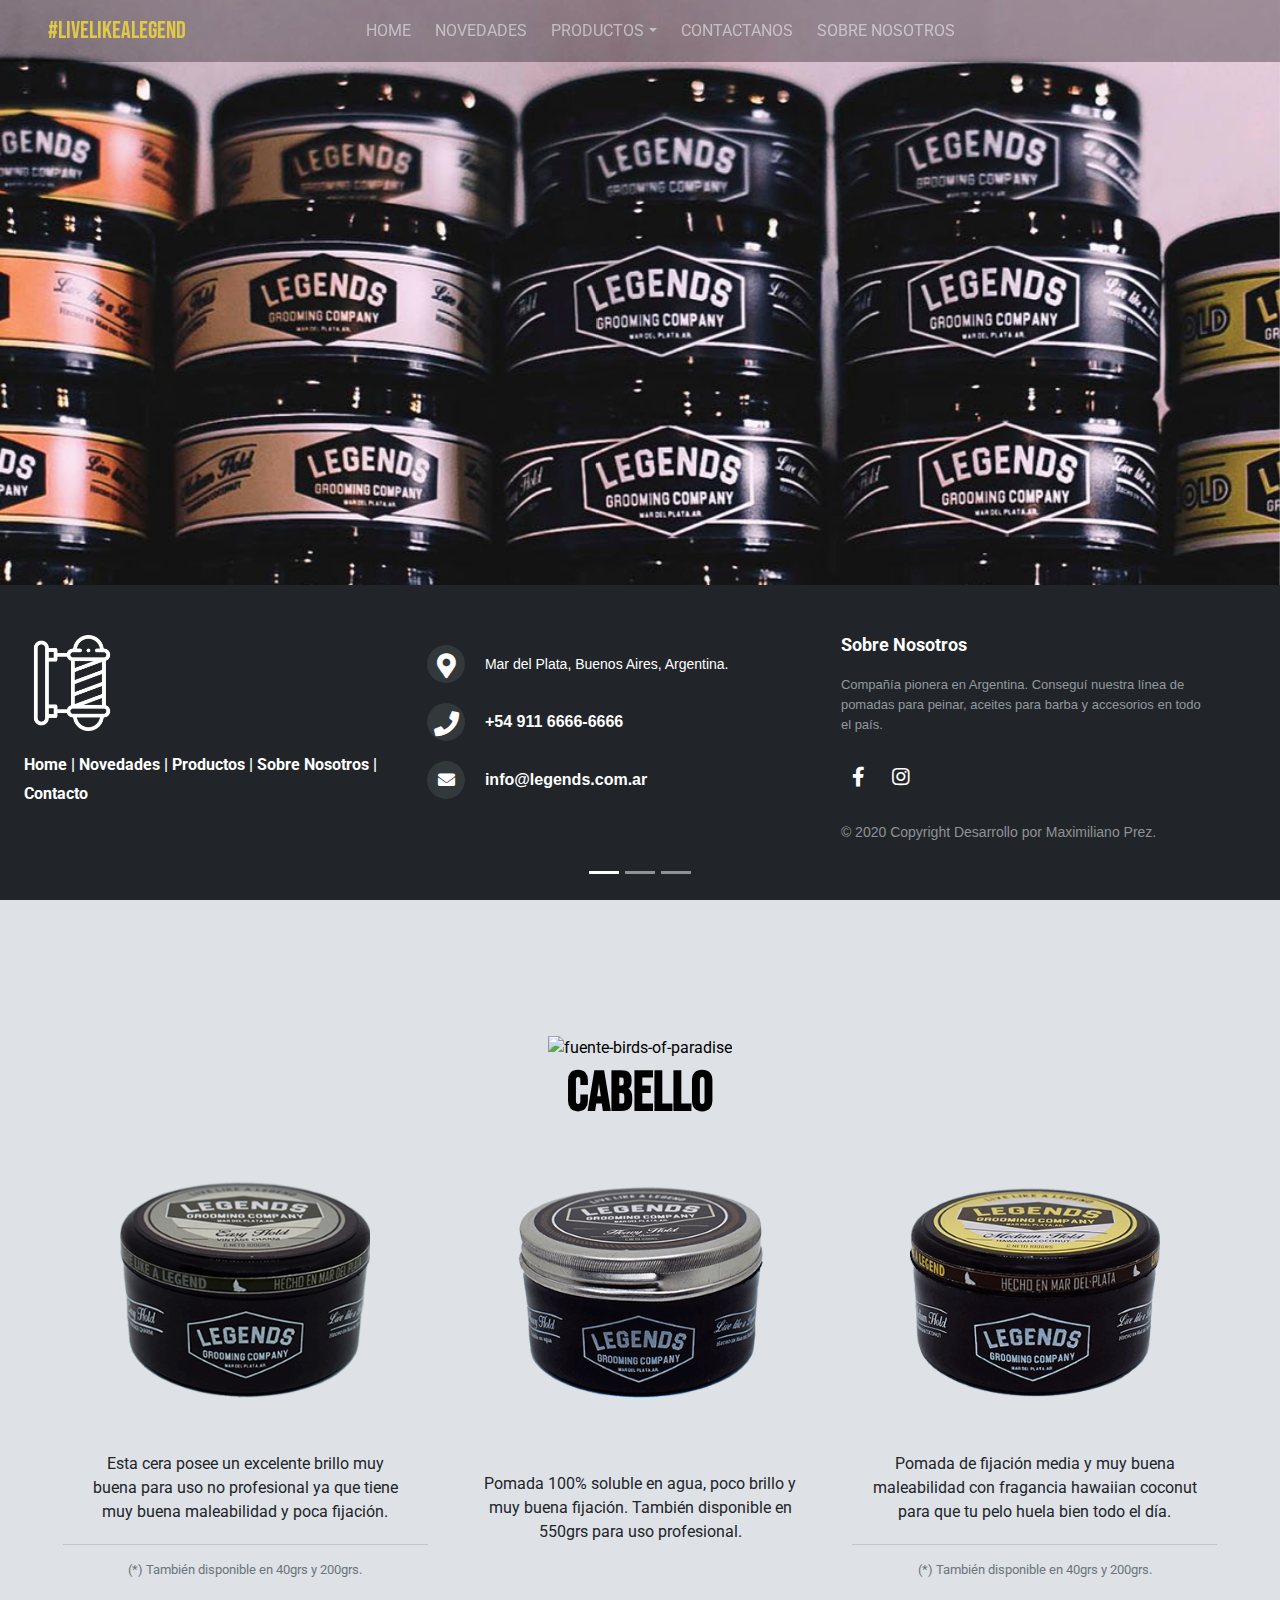
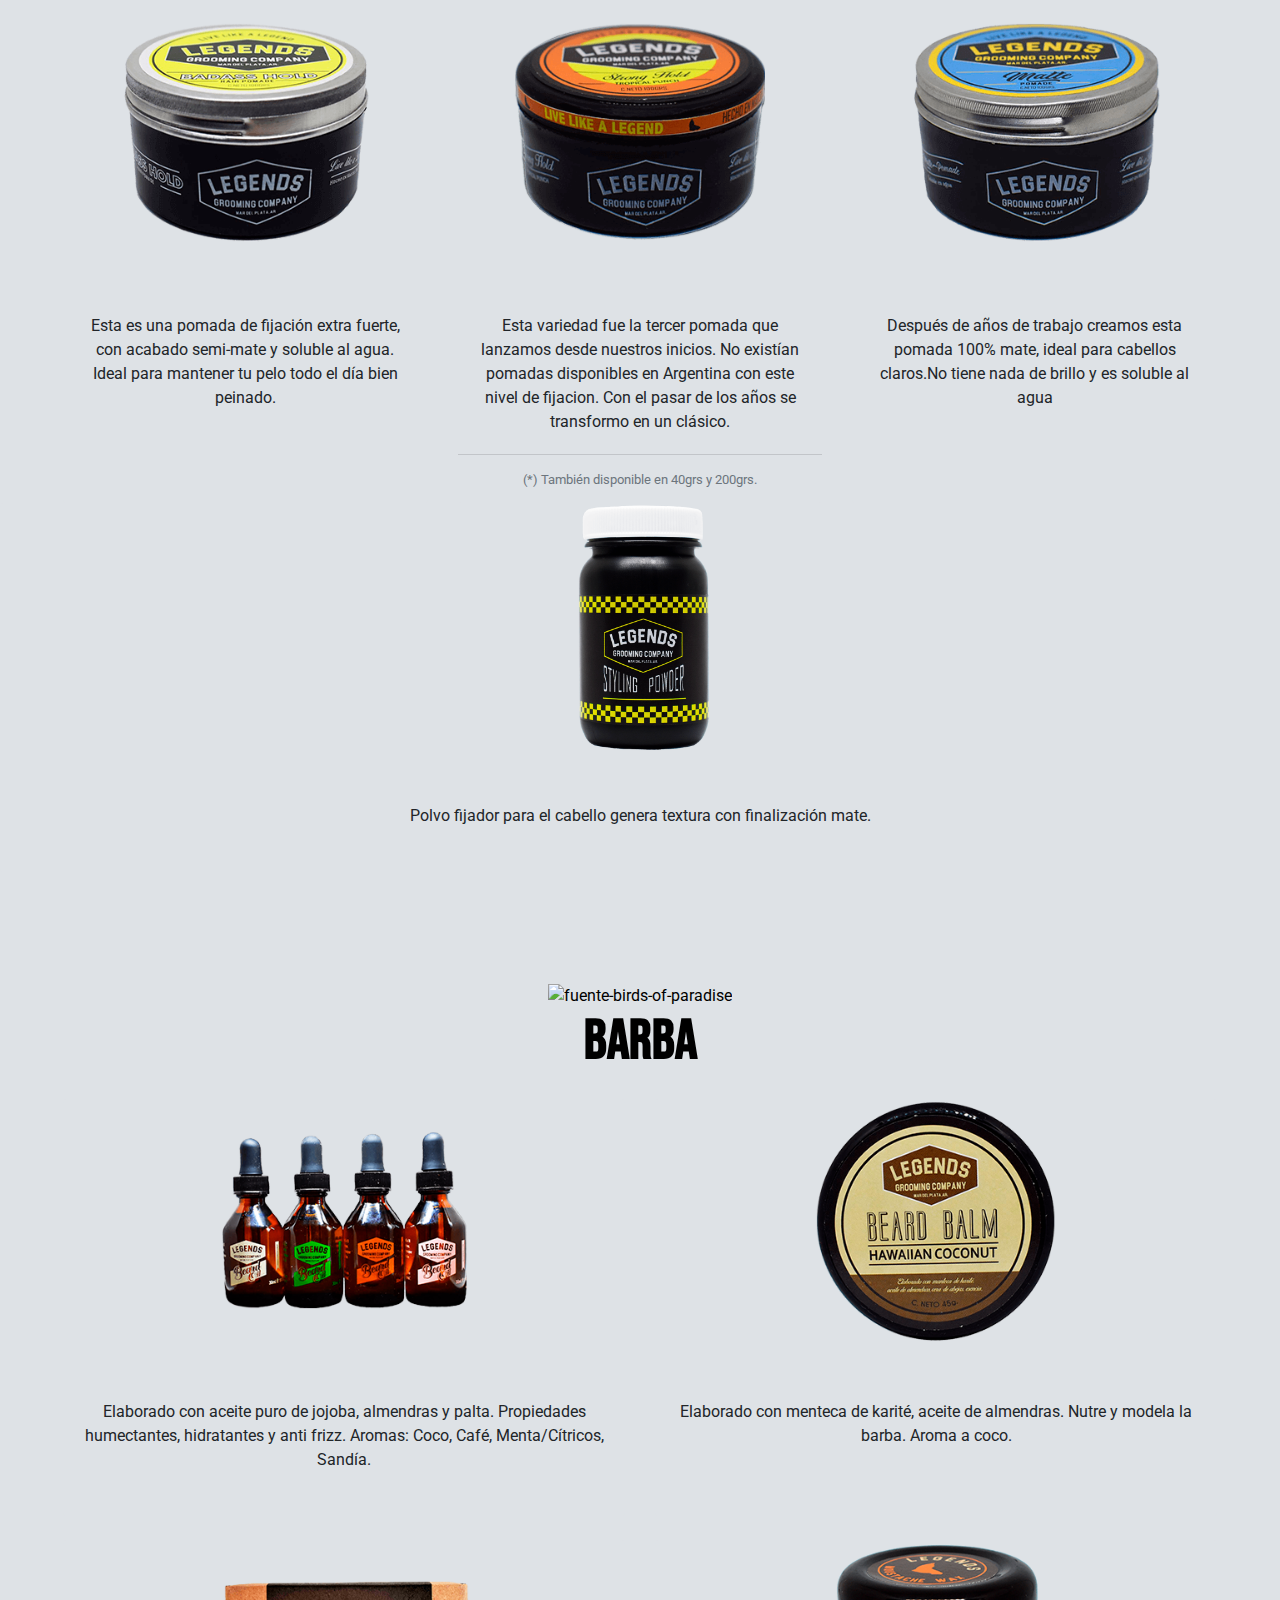
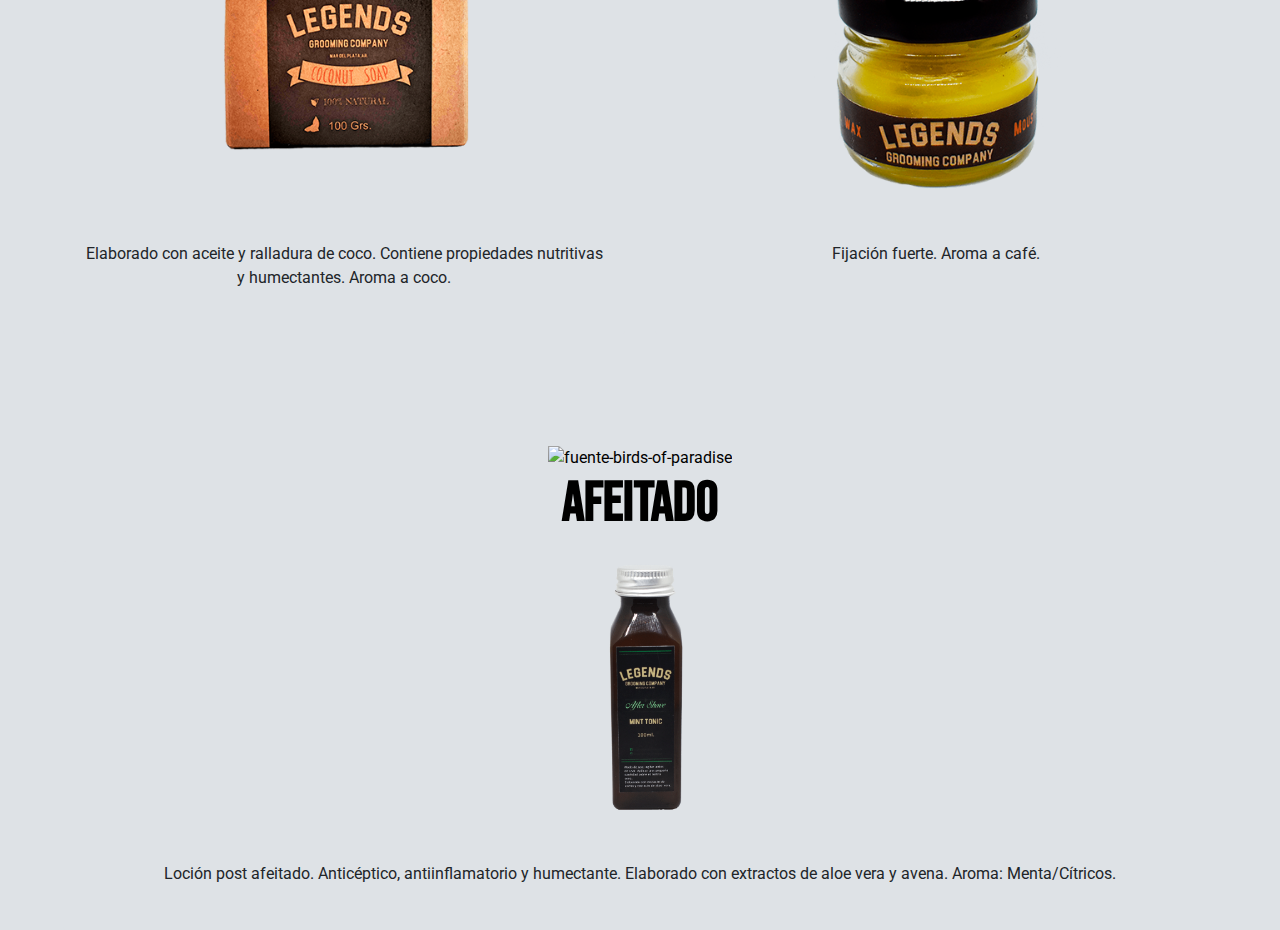
==== pages/productos.html @ 25a3a36c "se modificó para que la sección de productos en cada titulo no aparezca tan arriba" ====
<!DOCTYPE html>
<html lang="en">
<head>
    <meta charset="UTF-8">
    <meta name="viewport" content="width=device-width, initial-scale=1.0">
    <title>Legends Ceras y Pomadas Para el Cabello, Aceites para Barba</title>
    <link rel="preconnect" href="https://fonts.gstatic.com">
  

    <link href="https://fonts.googleapis.com/css2?family=Roboto:wght@300&display=swap" rel="stylesheet">
    <!-- Bootstrap y Fonts CSS -->
    <!-- Font Awesome -->
    <link rel="stylesheet" href="https://use.fontawesome.com/releases/v5.8.2/css/all.css">
    <!-- Google Fonts -->
    <link rel="preconnect" href="https://fonts.gstatic.com">
    <link href="https://fonts.googleapis.com/css2?family=Bebas+Neue&display=swap" rel="stylesheet">
    <link rel="stylesheet" href="https://fonts.googleapis.com/css?family=Roboto:300,400,500,700&display=swap">
    <!-- Bootstrap core CSS -->
    <link href="https://cdnjs.cloudflare.com/ajax/libs/twitter-bootstrap/4.5.0/css/bootstrap.min.css" rel="stylesheet">
    <!-- Material Design Bootstrap -->
    <link href="https://cdnjs.cloudflare.com/ajax/libs/mdbootstrap/4.19.1/css/mdb.min.css" rel="stylesheet">
    <script src="https://kit.fontawesome.com/075d4abc57.js" crossorigin="anonymous"></script>
      <!-- CSS: -->
      <link rel="stylesheet" href="../css/styles.css">
</head>
<body class="container-fluid no-gutters body-productos">
    <header class="row no-gutters">
        <div class="col-12">
        <nav class="navbar navbar-expand-lg navbar-dark gris scrolling-navbar fixed-top text-uppercase">
            <a class="navbar-brand zoom" href="https://www.instagram.com/explore/tags/legendspomade/" target="_blank">#LIVELIKEALEGEND</a>
        <button class="navbar-toggler" type="button" data-toggle="collapse" data-target="#navbarNav" aria-controls="navbarNav" aria-expanded="false" aria-label="Toggle navigation">
        <span class="navbar-toggler-icon"></span>
        </button>
            <div class="collapse navbar-collapse" id="navbarNav">
            <ul class="navbar-nav">
                <li class="nav-item">
                <a class="nav-link" href="../index.html#home">Home</a>
                </li>
                <li class="nav-item">
                <a class="nav-link" href="../index.html#novedades">Novedades</a>
                </li>
                <li class="nav-item dropdown">
                <a class="nav-link dropdown-toggle" href="#productos" id="navbarDropdown" role="button" data-toggle="dropdown" aria-haspopup="true" aria-expanded="false">Productos</a>
                    <div class="dropdown-menu" aria-labelledby="navbarDropdown">
                    <a class="dropdown-item" href="#cabello">Cabello</a>
                   <!--<div class="dropdown-divider"></div>--> 
                    <a class="dropdown-item" href="#barba">Barba</a>
                    <!--<div class="dropdown-divider"></div>--> 
                    <a class="dropdown-item" href="#afeitado">Afeitado</a>
                    </div>
                </li>
                <li class="nav-item">
                <a class="nav-link" href="../index.html#contacto">Contactanos</a>
                </li>
                <li class="nav-item">
                <a class="nav-link" href="../index.html#sobreNosotros">Sobre Nosotros</a>
                </li>
            </ul>
            <ul class="navbar-nav">
                <li class="nav-item">
                <a href="https://www.facebook.com/Legendshairpomade" target="_blank" class="nav-link">
                <i class="fa fa-facebook"></i>
                </a>
            </li>
            <li class="nav-item">
                <a href="https://www.instagram.com/legendshairpomade/" target="_blank" class="nav-link">
                <i class="fa fa-instagram"></i>
                </a>
                  </li>
            </ul>
          </div> 
        </nav>
      </div>
</header>
<main class="row no-gutters mb-4" id="home">
    <div class="col-12">
      <div id="carouselExampleIndicators" class="carousel slide" data-ride="carousel">
        <ol class="carousel-indicators">
          <li data-target="#carouselExampleIndicators" data-slide-to="0" class="active"></li>
          <li data-target="#carouselExampleIndicators" data-slide-to="1"></li>
          <li data-target="#carouselExampleIndicators" data-slide-to="2"></li>
        </ol>
        <div class="carousel-inner">
          <div class="carousel-item active slide1-productos">
            
          </div>
          <div class="carousel-item slide2-productos">
           
          </div>
          <div class="carousel-item slide3-productos">
            
          </div>
        </div>
      </div>
    </div>
  </main>

<section class="productos">
<div class="container-fluid no-gutters">
  <div class="text-center titulo-producto col-12" id="cabello">
    <img src="https://fontmeme.com/permalink/201119/e109a202820f2bd6a7566e995ecd6182.png" alt="fuente-birds-of-paradise" border="0">
      <h3>Cabello</h3>
  </div>
  <div class="card-deck mt-4">
    <div class="card card-productos text-center border-0">
     <a href="#" data-toggle="modal" data-target="#modal1" title="Ver Detalle"><img src="../images/easyHold2.png" class="card-img-top img-fluid" alt="easyHold"></a>
      <div class="card-body">
        <h5 class="card-title">Wax (cera) 100grs.</h5>
        <p class="card-text">Esta cera posee un excelente brillo muy buena para uso no profesional ya que tiene muy buena maleabilidad y poca fijación.</p>
      </div>
      <div class="card-footer">
        <small class="text-muted">(*) También disponible en 40grs y 200grs.</small>
      </div>
    </div>
    <div class="card card-productos text-center border-0">
      <a href="#" data-toggle="modal" data-target="#modal2" title="Ver Detalle"><img src="../images/heavyHold.png" class="card-img-top img-fluid" alt="heavyHold"></a>
      <div class="card-body">
        <h5 class="card-title">Heavy hold (soluble en agua) (semi mate)100grs.</h5>
        <p class="card-text">Pomada 100% soluble en agua, poco brillo y muy buena fijación. También disponible en 550grs para uso profesional.</p>
      </div>
      <div class="card-footer border-0">
        <small class="text-muted"></small>
      </div>
    </div>
    <div class="card card-productos text-center border-0">
     <a href="#" data-toggle="modal" data-target="#modal3" title="Ver Detalle"><img src="../images/mediumHold.png" class="card-img-top img-fluid" alt="mediumHold"></a> 
      <div class="card-body">
        <h5 class="card-title">Pomada hawaiian coconut 100Grs.</h5>
        <p class="card-text">Pomada de fijación media y muy buena maleabilidad con fragancia hawaiian coconut para que tu pelo huela bien todo el día.</p>
      </div>
      <div class="card-footer">
        <small class="text-muted">(*) También disponible en 40grs y 200grs.</small>
      </div>
    </div>
  </div>

  <div class="card-deck">
    <div class="card card-productos text-center border-0">
     <a href="#" data-toggle="modal" data-target="#modal4" title="Ver Detalle"><img src="../images/badassHold.png" class="card-img-top img-fluid" alt="badAssHold"></a>
      <div class="card-body">
        <h5 class="card-title">Badass hold (soluble en agua) (semi mate)100grs.</h5>
        <p class="card-text">Esta es una pomada de fijación extra fuerte, con acabado semi-mate y soluble al agua. Ideal para mantener tu pelo todo el día bien peinado.</p>
      </div>
      <div class="card-footer border-0">
        <small class="text-muted"></small>
      </div>
    </div>
    <div class="card card-productos text-center border-0">
      <a href="#" data-toggle="modal" data-target="#modal5" title="Ver Detalle"><img src="../images/strongHoldTropicalPunch.png" class="card-img-top img-fluid" alt="tropicalPunch"></a>
      <div class="card-body">
        <h5 class="card-title">Pomada tropical punch (semi mate)100grs.</h5>
        <p class="card-text">Esta variedad fue la tercer pomada que lanzamos desde nuestros inicios. No existían pomadas disponibles en Argentina con este nivel de fijacion. Con el pasar de los años se transformo en un clásico.</p>
      </div>
      <div class="card-footer">
        <small class="text-muted">(*) También disponible en 40grs y 200grs.</small>
      </div>
    </div>
    <div class="card card-productos text-center border-0">
     <a href="#" data-toggle="modal" data-target="#modal6" title="Ver Detalle"><img src="../images/matte.png" class="card-img-top img-fluid" alt="matte"></a> 
      <div class="card-body">
        <h5 class="card-title">Pomada matte (soluble en agua) 100grs.</h5>
        <p class="card-text">Después de años de trabajo creamos esta pomada 100% mate, ideal para cabellos claros.No tiene nada de brillo y es soluble al agua</p>
      </div>
      <div class="card-footer border-0">
        <small class="text-muted"></small>
      </div>
    </div>
  </div>
  <div class="card card-productos text-center border-0 col-xs-12 col-sm-12 col-md-12 col-lg-12">
    <a href="#" data-toggle="modal" data-target="#modal7" title="Ver Detalle"><img src="../images/polvo.png" class="card-img-top img-fluid" alt="polvo"></a> 
     <div class="card-body">
       <h5 class="card-title">Styling powder, 10cc</h5>
       <p class="card-text">Polvo fijador para el cabello genera textura con finalización mate.</p>
     </div>
     <div class="card-footer border-0">
       <small class="text-muted"></small>
     </div>
   </div>

   <div class="text-center titulo-producto" id="barba">
    <img src="https://fontmeme.com/permalink/201119/2edaf01d2aa76bce09812c1b14f6331f.png" alt="fuente-birds-of-paradise" border="0">
      <h3>Barba</h3>
  </div>
  <div class="card-deck mt-4">
    <div class="card card-productos text-center border-0">
     <a href="#" data-toggle="modal" data-target="#modal8" title="Ver Detalle"><img src="../images/aceites.png" class="card-img-top img-fluid" alt="aceites"></a>
      <div class="card-body">
        <h5 class="card-title">Aceite para barbas, 30ml.</h5>
        <p class="card-text">Elaborado con aceite puro de jojoba, almendras y palta. Propiedades humectantes, hidratantes y anti frizz.
          Aromas: Coco, Café, Menta/Cítricos, Sandía.</p>
      </div>
      <div class="card-footer border-0">
        <small class="text-muted"></small>
      </div>
    </div>
    <div class="card card-productos text-center border-0">
      <a href="#" data-toggle="modal" data-target="#modal9" title="Ver Detalle"><img src="../images/balsamo.png" class="card-img-top img-fluid" alt="balsamo"></a>
      <div class="card-body">
        <h5 class="card-title">Bálsamo para barba, 40grs.</h5>
        <p class="card-text">Elaborado con menteca de karité, aceite de almendras. Nutre y modela la barba. Aroma a coco.</p>
      </div>
      <div class="card-footer border-0">
        <small class="text-muted"></small>
      </div>
    </div>
  </div>

  <div class="card-deck mt-4">
    <div class="card card-productos text-center border-0">
     <a href="#" data-toggle="modal" data-target="#modal10" title="Ver Detalle"><img src="../images/jabon.png" class="card-img-top img-fluid" alt="jabon"></a>
      <div class="card-body">
        <h5 class="card-title">Jabón exfoliante de coco, 100grs.</h5>
        <p class="card-text">Elaborado con aceite y ralladura de coco. Contiene propiedades nutritivas y humectantes. Aroma a coco.</p>
      </div>
      <div class="card-footer border-0">
        <small class="text-muted"></small>
      </div>
    </div>
    <div class="card card-productos text-center border-0">
      <a href="#" data-toggle="modal" data-target="#modal11" title="Ver Detalle"><img src="../images/moWax.png" class="card-img-top img-fluid" alt="mowax"></a>
      <div class="card-body">
        <h5 class="card-title">Cera para modelar bigotes, 20grs.</h5>
        <p class="card-text">Fijación fuerte. Aroma a café.</p>
      </div>
      <div class="card-footer border-0">
        <small class="text-muted"></small>
      </div>
    </div>
  </div>

  <div class="text-center titulo-producto mb-4" id="afeitado">
    <img src="https://fontmeme.com/permalink/201119/e109a202820f2bd6a7566e995ecd6182.png" alt="fuente-birds-of-paradise" border="0">
      <h3>Afeitado</h3>
  </div>
  <div class="card-deck mt-4">
    <div class="card card-productos text-center border-0">
      <a href="#" data-toggle="modal" data-target="#modal12" title="Ver Detalle"><img src="../images/afterShave1.png" class="card-img-top img-fluid" alt="afterShave"></a>
      <div class="card-body">
        <h5 class="card-title">After shave, 60ml.</h5>
        <p class="card-text">Loción post afeitado. Anticéptico, antiinflamatorio y humectante. 
          Elaborado con extractos de aloe vera y avena. Aroma: Menta/Cítricos.</p>
      </div>
      <div class="card-footer border-0">
        <small class="text-muted"></small>
      </div>
    </div>
  </div>
      
  </div>

</div>
</section>

<!-- MODALES: -->
    <!-- MODAL PARA EASY HOLD: -->
<div class="modal fade" tabindex="-1" id="modal1">
    <div class="modal-dialog modal-dialog-centered">
      <div class="modal-content">
        <div class="modal-header">
          <h5 class="modal-title">WAX (CERA) 100GRS.</h5>
          <button type="button" class="close" data-dismiss="modal" aria-label="Close">
            <span aria-hidden="true">&times;</span>
          </button>
        </div>
        <div class="modal-body">
            <div class="card card-productos border-light mb-3" style="max-width: 540px;">
                <div class="row no-gutters">
                  <div class="col-md-4">
                    <img src="../images/easyHold2.png" class="card-img" alt="">
                  </div>
                  <div class="col-md-8">
                    <div class="card-body">
                      <h5 class="card-title">Caracteristicas</h5>
                      <div class="row ml-2"><h6>FIJACIÓN:</h6><div class="estrellas-fijacion"><i class="fas fa-star"></i></div></div>
                      <div class="row ml-2"><h6>BRILLO:</h6><div class="estrellas-brillo"><i class="fas fa-star"></i><i class="fas fa-star"></i><i class="fas fa-star"></i><i class="fas fa-star"></i></div></div>
                      <div class="row ml-2"><h6>MALEABILIDAD:</h6><div class="estrellas-maleabilidad"><i class="fas fa-star"><i class="fas fa-star"></i><i class="fas fa-star"></i><i class="fas fa-star"></i></i></div></div>
                      <p class="card-text"><small class="text-muted">(*) También disponible en 40grs y 200grs.</small></p>
                    </div>
                  </div>
                </div>
              </div>
        </div>
        <div class="modal-footer justify-content-between">
          <div class="ml-4 text-footer-datail">
            <div class="row"><p>POCO:</p><div class="estrellas-poco"><i class="fas fa-star"></i></div></div>
            <div class="row"><p>MEDIO:</p><div class="estrellas-medio"><i class="fas fa-star"></i><i class="fas fa-star"></i></div></div>
            <div class="row"><p>MUCHO:</p><div class="estrellas-mucho"><i class="fas fa-star"></i><i class="fas fa-star"></i><i class="fas fa-star"></i></div></div>
            <div class="row"><p>EXCELENTE:</p><div class="estrellas-excelente"><i class="fas fa-star"></i><i class="fas fa-star"></i><i class="fas fa-star"></i><i class="fas fa-star"></i></div></div>
          </div>
            <button type="button" class="btn btn-dark" data-dismiss="modal">CERRAR</button>
          </div>
      </div>
    </div>
  </div>

<!-- MODAL PARA HEAVY HOLD: -->
<div class="modal fade" tabindex="-1" id="modal2">
    <div class="modal-dialog modal-dialog-centered">
      <div class="modal-content">
        <div class="modal-header">
          <h5 class="modal-title">HEAVY HOLD (SOLUBLE EN AGUA) (Semi Mate)100GRS.</h5>
          <button type="button" class="close" data-dismiss="modal" aria-label="Close">
            <span aria-hidden="true">&times;</span>
          </button>
        </div>
        <div class="modal-body">
            <div class="card card-productos border-light mb-3" style="max-width: 540px;">
                <div class="row no-gutters">
                  <div class="col-md-4">
                    <img src="../images/heavyHold.png" class="card-img" alt="">
                  </div>
                  <div class="col-md-8">
                    <div class="card-body">
                      <h5 class="card-title">Caracteristicas</h5>
                      <div class="row ml-2"><h6>FIJACIÓN:</h6><div class="estrellas-fijacion"><i class="fas fa-star"></i><i class="fas fa-star"></i><i class="fas fa-star"></i></div></div>
                      <div class="row ml-2"><h6>BRILLO:</h6><div class="estrellas-brillo"><i class="fas fa-star"></i></div></div>
                      <div class="row ml-2"><h6>MALEABILIDAD:</h6><div class="estrellas-maleabilidad"><i class="fas fa-star"></i><i class="fas fa-star"></i><i class="fas fa-star"></i></div></div>
                      <p class="card-text"><small class="text-muted"></small></p>
                    </div>
                  </div>
                </div>
              </div>
        </div>
        <div class="modal-footer justify-content-between">
        <div class="ml-4 text-footer-datail">
          <div class="row"><p>POCO:</p><div class="estrellas-poco"><i class="fas fa-star"></i></div></div>
          <div class="row"><p>MEDIO:</p><div class="estrellas-medio"><i class="fas fa-star"></i><i class="fas fa-star"></i></div></div>
          <div class="row"><p>MUCHO:</p><div class="estrellas-mucho"><i class="fas fa-star"></i><i class="fas fa-star"></i><i class="fas fa-star"></i></div></div>
          <div class="row"><p>EXCELENTE:</p><div class="estrellas-excelente"><i class="fas fa-star"></i><i class="fas fa-star"></i><i class="fas fa-star"></i><i class="fas fa-star"></i></div></div>
        </div>
          <button type="button" class="btn btn-dark" data-dismiss="modal">CERRAR</button>
        </div>
      </div>
    </div>
  </div>

  <!-- MODAL PARA POMADE HAWAIIAN COCONUT: -->
<div class="modal fade" tabindex="-1" id="modal3">
    <div class="modal-dialog modal-dialog-centered">
      <div class="modal-content">
        <div class="modal-header">
          <h5 class="modal-title">POMADA HAWAIIAN COCONUT 100GRS.</h5>
          <button type="button" class="close" data-dismiss="modal" aria-label="Close">
            <span aria-hidden="true">&times;</span>
          </button>
        </div>
        <div class="modal-body">
            <div class="card card-productos border-light mb-3" style="max-width: 540px;">
                <div class="row no-gutters">
                  <div class="col-md-4">
                    <img src="../images/mediumHold.png" class="card-img" alt="">
                  </div>
                  <div class="col-md-8">
                    <div class="card-body">
                      <h5 class="card-title">Caracteristicas</h5>
                      <div class="row ml-2"><h6>FIJACIÓN:</h6><div class="estrellas-fijacion"><i class="fas fa-star"></i><i class="fas fa-star"></i></div></div>
                      <div class="row ml-2"><h6>BRILLO:</h6><div class="estrellas-brillo"><i class="fas fa-star"></i><i class="fas fa-star"></i></div></div>
                      <div class="row ml-2"><h6>MALEABILIDAD:</h6><div class="estrellas-maleabilidad"><i class="fas fa-star"></i><i class="fas fa-star"></i><i class="fas fa-star"></i></div></div>
                      <p class="card-text"><small class="text-muted">(*) También disponible en 40grs y 200grs.</small></p>
                    </div>
                  </div>
                </div>
              </div>
        </div>
        <div class="modal-footer justify-content-between">
          <div class="ml-4 text-footer-datail">
            <div class="row"><p>POCO:</p><div class="estrellas-poco"><i class="fas fa-star"></i></div></div>
            <div class="row"><p>MEDIO:</p><div class="estrellas-medio"><i class="fas fa-star"></i><i class="fas fa-star"></i></div></div>
            <div class="row"><p>MUCHO:</p><div class="estrellas-mucho"><i class="fas fa-star"></i><i class="fas fa-star"></i><i class="fas fa-star"></i></div></div>
            <div class="row"><p>EXCELENTE:</p><div class="estrellas-excelente"><i class="fas fa-star"></i><i class="fas fa-star"></i><i class="fas fa-star"></i><i class="fas fa-star"></i></div></div>
          </div>
            <button type="button" class="btn btn-dark" data-dismiss="modal">CERRAR</button>
          </div>
      </div>
    </div>
  </div>

  <!-- MODAL PARA POMADE BADASS HOLD: -->
<div class="modal fade" tabindex="-1" id="modal4">
    <div class="modal-dialog modal-dialog-centered">
      <div class="modal-content">
        <div class="modal-header">
          <h5 class="modal-title">BADASS HOLD (SOLUBLE EN AGUA) (Semi Mate)100GRS.</h5>
          <button type="button" class="close" data-dismiss="modal" aria-label="Close">
            <span aria-hidden="true">&times;</span>
          </button>
        </div>
        <div class="modal-body">
            <div class="card card-productos border-light mb-3" style="max-width: 540px;">
                <div class="row no-gutters">
                  <div class="col-md-4">
                    <img src="../images/badassHold.png" class="card-img" alt="">
                  </div>
                  <div class="col-md-8">
                    <div class="card-body">
                      <h5 class="card-title">Caracteristicas</h5>
                      <div class="row ml-2"><h6>FIJACIÓN:</h6><div class="estrellas-fijacion"><i class="fas fa-star"></i><i class="fas fa-star"></i><i class="fas fa-star"></i><i class="fas fa-star"></i></div></div>
                      <div class="row ml-2"><h6>BRILLO:</h6><div class="estrellas-brillo"><i class="fas fa-star"></i></div></div>
                      <div class="row ml-2"><h6>MALEABILIDAD:</h6><div class="estrellas-maleabilidad"><i class="fas fa-star"></i><i class="fas fa-star"></i></div></div>
                      <p class="card-text"><small class="text-muted"></small></p>
                    </div>
                  </div>
                </div>
              </div>
        </div>
        <div class="modal-footer justify-content-between">
          <div class="ml-4 text-footer-datail">
            <div class="row"><p>POCO:</p><div class="estrellas-poco"><i class="fas fa-star"></i></div></div>
            <div class="row"><p>MEDIO:</p><div class="estrellas-medio"><i class="fas fa-star"></i><i class="fas fa-star"></i></div></div>
            <div class="row"><p>MUCHO:</p><div class="estrellas-mucho"><i class="fas fa-star"></i><i class="fas fa-star"></i><i class="fas fa-star"></i></div></div>
            <div class="row"><p>EXCELENTE:</p><div class="estrellas-excelente"><i class="fas fa-star"></i><i class="fas fa-star"></i><i class="fas fa-star"></i><i class="fas fa-star"></i></div></div>
          </div>
            <button type="button" class="btn btn-dark" data-dismiss="modal">CERRAR</button>
          </div>
      </div>
    </div>
  </div>

  <!-- MODAL PARA POMADA TROPICAL PUNCH: -->
<div class="modal fade" tabindex="-1" id="modal5">
    <div class="modal-dialog modal-dialog-centered">
      <div class="modal-content">
        <div class="modal-header">
          <h5 class="modal-title">POMADA TROPICAL PUNCH (Semi Mate)100GRS.</h5>
          <button type="button" class="close" data-dismiss="modal" aria-label="Close">
            <span aria-hidden="true">&times;</span>
          </button>
        </div>
        <div class="modal-body">
            <div class="card card-productos border-light mb-3" style="max-width: 540px;">
                <div class="row no-gutters">
                  <div class="col-md-4">
                    <img src="../images/strongHoldTropicalPunch.png" class="card-img" alt="">
                  </div>
                  <div class="col-md-8">
                    <div class="card-body">
                      <h5 class="card-title">Caracteristicas</h5>
                      <div class="row ml-2"><h6>FIJACIÓN:</h6><div class="estrellas-fijacion"><i class="fas fa-star"></i><i class="fas fa-star"></i><i class="fas fa-star"></i></div></div>
                      <div class="row ml-2"><h6>BRILLO:</h6><div class="estrellas-brillo"><i class="fas fa-star"></i></div></div>
                      <div class="row ml-2"><h6>MALEABILIDAD:</h6><div class="estrellas-maleabilidad"><i class="fas fa-star"></i><i class="fas fa-star"></i></div></div>
                      <p class="card-text"><small class="text-muted">(*) También disponible en 40grs y 200grs.</small></p>
                    </div>
                  </div>
                </div>
              </div>
        </div>
        <div class="modal-footer justify-content-between">
          <div class="ml-4 text-footer-datail">
            <div class="row"><p>POCO:</p><div class="estrellas-poco"><i class="fas fa-star"></i></div></div>
            <div class="row"><p>MEDIO:</p><div class="estrellas-medio"><i class="fas fa-star"></i><i class="fas fa-star"></i></div></div>
            <div class="row"><p>MUCHO:</p><div class="estrellas-mucho"><i class="fas fa-star"></i><i class="fas fa-star"></i><i class="fas fa-star"></i></div></div>
            <div class="row"><p>EXCELENTE:</p><div class="estrellas-excelente"><i class="fas fa-star"></i><i class="fas fa-star"></i><i class="fas fa-star"></i><i class="fas fa-star"></i></div></div>
          </div>
            <button type="button" class="btn btn-dark" data-dismiss="modal">CERRAR</button>
          </div>
      </div>
    </div>
  </div>

<!-- MODAL PARA POMADA MATTE: -->
<div class="modal fade" tabindex="-1" id="modal6">
    <div class="modal-dialog modal-dialog-centered">
      <div class="modal-content">
        <div class="modal-header">
          <h5 class="modal-title">BADASS HOLD (SOLUBLE EN AGUA) (Semi Mate)100GRS</h5>
          <button type="button" class="close" data-dismiss="modal" aria-label="Close">
            <span aria-hidden="true">&times;</span>
          </button>
        </div>
        <div class="modal-body">
            <div class="card card-productos border-light mb-3" style="max-width: 540px;">
                <div class="row no-gutters">
                  <div class="col-md-4">
                    <img src="../images/matte.png" class="card-img" alt="">
                  </div>
                  <div class="col-md-8">
                    <div class="card-body">
                      <h5 class="card-title">Caracteristicas</h5>
                      <div class="row ml-2"><h6>FIJACIÓN:</h6><div class="estrellas-fijacion"><i class="fas fa-star"></i><i class="fas fa-star"></i><i class="fas fa-star"></i><i class="fas fa-star"></i></div></div>
                      <div class="row ml-2"><h6>BRILLO:</h6><div class="estrellas-brillo"></div></div>
                      <div class="row ml-2"><h6>MALEABILIDAD:</h6><div class="estrellas-maleabilidad"><i class="fas fa-star"></i><i class="fas fa-star"></i><i class="fas fa-star"></i><i class="fas fa-star"></i></div></div>
                      <p class="card-text"><small class="text-muted"></small></p>
                    </div>
                  </div>
                </div>
              </div>
        </div>
        <div class="modal-footer justify-content-between">
          <div class="ml-4 text-footer-datail">
            <div class="row"><p>POCO:</p><div class="estrellas-poco"><i class="fas fa-star"></i></div></div>
            <div class="row"><p>MEDIO:</p><div class="estrellas-medio"><i class="fas fa-star"></i><i class="fas fa-star"></i></div></div>
            <div class="row"><p>MUCHO:</p><div class="estrellas-mucho"><i class="fas fa-star"></i><i class="fas fa-star"></i><i class="fas fa-star"></i></div></div>
            <div class="row"><p>EXCELENTE:</p><div class="estrellas-excelente"><i class="fas fa-star"></i><i class="fas fa-star"></i><i class="fas fa-star"></i><i class="fas fa-star"></i></div></div>
          </div>
            <button type="button" class="btn btn-dark" data-dismiss="modal">CERRAR</button>
          </div>
      </div>
    </div>
  </div>


  <!-- MODAL PARA POLVO: -->
<div class="modal fade" tabindex="-1" id="modal7">
  <div class="modal-dialog modal-dialog-centered">
    <div class="modal-content">
      <div class="modal-header">
        <h5 class="modal-title">STYLING POWDER, 10CC.</h5>
        <button type="button" class="close" data-dismiss="modal" aria-label="Close">
          <span aria-hidden="true">&times;</span>
        </button>
      </div>
      <div class="modal-body">
          <div class="card card-productos border-light mb-3" style="max-width: 540px;">
              <div class="row no-gutters">
                <div class="col-md-4">
                  <img src="../images/polvo.png" class="card-img card-img-polvo" alt="polvo">
                </div>
                <div class="col-md-8">
                  <div class="card-body">
                    <h5 class="card-title">Caracteristicas</h5>
                    <p>Formulamos este producto exclusivamente por pedido de nuestros clientes más fieles y cómo resultado les entregamos el mejor del segmento. </p>
                    <p class="card-text"><small class="text-muted"></small></p>
                  </div>
                </div>
              </div>
            </div>
      </div>
      <div class="modal-footer justify-content-between">
        <div class="ml-4 text-footer-datail">
          
        </div>
          <button type="button" class="btn btn-dark" data-dismiss="modal">CERRAR</button>
        </div>
    </div>
  </div>
</div>

<!-- MODAL PARA ACEITES: -->
<div class="modal fade" tabindex="-1" id="modal8">
  <div class="modal-dialog modal-dialog-centered">
    <div class="modal-content">
      <div class="modal-header">
        <h5 class="modal-title">ACEITE PARA BARBAS, 30ML.</h5>
        <button type="button" class="close" data-dismiss="modal" aria-label="Close">
          <span aria-hidden="true">&times;</span>
        </button>
      </div>
      <div class="modal-body">
          <div class="card card-productos border-light mb-3" style="max-width: 540px;">
              <div class="row no-gutters">
                <div class="col-md-4">
                  <img src="../images/aceites.png" class="card-img card-img-polvo" alt="aceites">
                </div>
                <div class="col-md-8">
                  <div class="card-body ml-4">
                    <h5 class="card-title">Caracteristicas</h5>
                    <h6>Aceite de jojoba:</h6><small><p>Es un hidratante natural y tiene la capacidad de mezclarse con la grasa disolviéndola y permitiendo una mejor oxigenación de la piel y de tu barba. Aumenta la elasticidad como la suavidad y firmeza de la piel. </p></small>
                    <h6>Aceite de coco:</h6><small><p>Trabaja como un exfoliante y es uno de los mejores humectantes de la naturaleza para la piel. También reduce la pérdida de proteínas en el bello facial dañado y es un antifreeze.</p></small>
                 <p class="card-text"><small class="text-muted"></small></p>
                  </div>
                </div>
              </div>
            </div>
      </div>
      <div class="modal-footer justify-content-between">
        <div class="ml-4 text-footer-datail">
         </div>
          <button type="button" class="btn btn-dark" data-dismiss="modal">CERRAR</button>
        </div>
    </div>
  </div>
</div>

<!-- MODAL PARA BALSAMO: -->
<div class="modal fade" tabindex="-1" id="modal9">
  <div class="modal-dialog modal-dialog-centered">
    <div class="modal-content">
      <div class="modal-header">
        <h5 class="modal-title">BÁLSAMO PARA BARBA, 40GRS.</h5>
        <button type="button" class="close" data-dismiss="modal" aria-label="Close">
          <span aria-hidden="true">&times;</span>
        </button>
      </div>
      <div class="modal-body">
          <div class="card card-productos border-light mb-3" style="max-width: 540px;">
              <div class="row no-gutters">
                <div class="col-md-4">
                  <img src="../images/balsamo.png" class="card-img card-img-polvo" alt="balsamo">
                </div>
                <div class="col-md-8">
                  <div class="card-body ml-4">
                    <h5 class="card-title">Caracteristicas</h5>
                    <p>100% natural. Elaborado con manteca de karite y aceite de almendras (Propiedades regeneradoras, reparadoras e hidratantes). A diferencia del uso de aceites, deja en la barba un efecto mate, dando la posibilidad de modelarla y emprolijarla.</p>
                 <p class="card-text"><small class="text-muted"></small></p>
                  </div>
                </div>
              </div>
            </div>
      </div>
      <div class="modal-footer justify-content-between">
        <div class="ml-4 text-footer-datail">
         </div>
          <button type="button" class="btn btn-dark" data-dismiss="modal">CERRAR</button>
        </div>
    </div>
  </div>
</div>

<!-- MODAL PARA JABON: -->
<div class="modal fade" tabindex="-1" id="modal10">
  <div class="modal-dialog modal-dialog-centered">
    <div class="modal-content">
      <div class="modal-header">
        <h5 class="modal-title">JABÓN EXFOLIANTE DE COCO, 100GRS.</h5>
        <button type="button" class="close" data-dismiss="modal" aria-label="Close">
          <span aria-hidden="true">&times;</span>
        </button>
      </div>
      <div class="modal-body">
          <div class="card card-productos border-light mb-3" style="max-width: 540px;">
              <div class="row no-gutters">
                <div class="col-md-4">
                  <img src="../images/jabon.png" class="card-img card-img-polvo" alt="jabon">
                </div>
                <div class="col-md-8">
                  <div class="card-body ml-4">
                    <h5 class="card-title">Caracteristicas</h5>
                    <p>Porque usamos coco como elemento principal en nuestros productos?:

                      El coco contiene ácido láurico, un ácido graso con propiedades antimicrobianas ya que degrada fácilmente los lípidos de las membranas de virus y bacterias.
                    Además, es un excelente remedio natural para el acné, exfoliante y limpiador profundo para piel grasosa.</p>
                 <p class="card-text"><small class="text-muted"></small></p>
                  </div>
                </div>
              </div>
            </div>
      </div>
      <div class="modal-footer justify-content-between">
        <div class="ml-4 text-footer-datail">
         </div>
          <button type="button" class="btn btn-dark" data-dismiss="modal">CERRAR</button>
        </div>
    </div>
  </div>
</div>

<!-- MODAL PARA MOWAX: -->
<div class="modal fade" tabindex="-1" id="modal11">
  <div class="modal-dialog modal-dialog-centered">
    <div class="modal-content">
      <div class="modal-header">
        <h5 class="modal-title">CERA PARA MODELAR BIGOTES, 20GRS.</h5>
        <button type="button" class="close" data-dismiss="modal" aria-label="Close">
          <span aria-hidden="true">&times;</span>
        </button>
      </div>
      <div class="modal-body">
          <div class="card card-productos border-light mb-3" style="max-width: 540px;">
              <div class="row no-gutters">
                <div class="col-md-4">
                  <img src="../images/moWax.png" class="card-img card-img-polvo" alt="moWax">
                </div>
                <div class="col-md-8">
                  <div class="card-body ml-4">
                    <h5 class="card-title">Caracteristicas</h5>
                    <p>Estuvimos desarrollando nuestra nueva cera para modelar bigotes. Una fórmula super concentrada con nuestro nuevo aroma "Coffee Racer".</p>
                 <p class="card-text"><small class="text-muted"></small></p>
                  </div>
                </div>
              </div>
            </div>
      </div>
      <div class="modal-footer justify-content-between">
        <div class="ml-4 text-footer-datail">
         </div>
          <button type="button" class="btn btn-dark" data-dismiss="modal">CERRAR</button>
        </div>
    </div>
  </div>
</div>

<!-- MODAL PARA AFTER SHAVE: -->
<div class="modal fade" tabindex="-1" id="modal12">
  <div class="modal-dialog modal-dialog-centered">
    <div class="modal-content">
      <div class="modal-header">
        <h5 class="modal-title">AFTER SHAVE, 60ML.</h5>
        <button type="button" class="close" data-dismiss="modal" aria-label="Close">
          <span aria-hidden="true">&times;</span>
        </button>
      </div>
      <div class="modal-body">
          <div class="card card-productos border-light mb-3" style="max-width: 540px;">
              <div class="row no-gutters">
                <div class="col-md-4">
                  <img src="../images/afterShave1.png" class="card-img card-img-polvo" alt="afterShave">
                </div>
                <div class="col-md-8">
                  <div class="card-body ml-4">
                    <h5 class="card-title">Caracteristicas</h5>
                    <p>El gel de afeitado LEGENDS está elaborado con extracto de aloe vera y avena (propiedades hidratantes, nutritivas, antiinflamatorias y antisépticas), posee una excelente trabajabilidad y rendimiento.
                      Presentación por 500 cm3.</p>
                 <p class="card-text"><small class="text-muted"></small></p>
                  </div>
                </div>
              </div>
            </div>
      </div>
      <div class="modal-footer justify-content-between">
        <div class="ml-4 text-footer-datail">
         </div>
          <button type="button" class="btn btn-dark" data-dismiss="modal">CERRAR</button>
        </div>
    </div>
  </div>
</div>




 <!-- Acá empieza el Footer -->
<footer class="row footer-distributed no-gutters">
<div class="col-12">
    <div class="footer-left">
        <div class="ml-4">
             <img src="../images/barber-pole.png">
      <!--<h3>Sobre<span>Legends</span></h3>-->
        </div>
      <p class="footer-links ml-4">
        <a href="#home">Home</a>
        |
        <a href="#">Novedades</a>
        |
        <a href="#">Productos</a>
        |
        <a href="#">Sobre Nosotros</a>
        |
        <a href="#">Contacto</a>
      </p>
    </div>
  
    <div class="footer-center">
      <div class="ml-4">
        <i class="fas fa-map-marker-alt"></i>
          <p><span>Mar del Plata, Buenos Aires, Argentina.</span></p>
      </div>
      
      <div class="ml-4">
        <i class="fas fa-phone"></i>
        <p>+54 911 6666-6666</p>
      </div>
  
      <div class="ml-4">
        <i class="fa fa-envelope"></i>
        <p><a href="mailto:info@legends.com.ar">info@legends.com.ar</a></p>
      </div>
  
    </div>
   <div class="footer-right" id="sobreNosotros">
      <p class="footer-company-about mr-4">
        <span>Sobre Nosotros</span>
        Compañía pionera en Argentina. Conseguí nuestra línea de pomadas para peinar, aceites para barba y accesorios en todo el país.</p>
      <div class="footer-icons mb-4">
        <a href="https://www.facebook.com/Legendshairpomade" target="_blank" title="Facebook"><i class="fab fa-facebook-f"></i></a>
        <a href="https://www.instagram.com/legendshairpomade/" target="_blank" title="Instagram"><i class="fab fa-instagram"></i></a>
     </div>
     <p class="footer-company-name">© 2020 Copyright Desarrollo por Maximiliano Prez.</p>
   </div>
   
 </div>
</footer>
  <!-- Acá se termina el Footer -->


<!-- SCRIPTS: -->
 <script type="text/javascript" src="https://cdnjs.cloudflare.com/ajax/libs/jquery/3.5.1/jquery.min.js"></script>
 <!-- Bootstrap tooltips -->
 <script type="text/javascript" src="https://cdnjs.cloudflare.com/ajax/libs/popper.js/1.14.4/umd/popper.min.js"></script>
 <!-- Bootstrap core JavaScript -->
 <script type="text/javascript" src="https://cdnjs.cloudflare.com/ajax/libs/twitter-bootstrap/4.5.0/js/bootstrap.min.js"></script>
 <!-- MDB core JavaScript -->
 <script type="text/javascript" src="https://cdnjs.cloudflare.com/ajax/libs/mdbootstrap/4.19.1/js/mdb.min.js"></script>
  <!-- ESTE SCRIPT ES PARA QUE EL MENÚ SE DESPLIEGUE CON HOVER: -->
  <script>
    const $dropdown = $(".dropdown");
    const $dropdownToggle = $(".dropdown-toggle");
    const $dropdownMenu = $(".dropdown-menu");
    const showClass = "show";
    
    $(window).on("load resize", function() {
      if (this.matchMedia("(min-width: 768px)").matches) {
        $dropdown.hover(
          function() {
            const $this = $(this);
            $this.addClass(showClass);
            $this.find($dropdownToggle).attr("aria-expanded", "true");
            $this.find($dropdownMenu).addClass(showClass);
          },
          function() {
            const $this = $(this);
            $this.removeClass(showClass);
            $this.find($dropdownToggle).attr("aria-expanded", "false");
            $this.find($dropdownMenu).removeClass(showClass);
          }
        );
      } else {
        $dropdown.off("mouseenter mouseleave");
      }
    });
</script>
<script>
  $(function () {
$("#mdb-lightbox-ui").load("mdb-addons/mdb-lightbox-ui.html");
});
</script>
<!-- Script modal: -->
<script>
    $('#myModal').on('shown.bs.modal', function () {
  $('#myInput').trigger('focus')
})
</script>
</body>
</html>
---- css/styles.css ----
@charset "UTF-8";
@import url(https://fonts.googleapis.com/css?family=Montserrat:400,700);
@import url("http://fonts.googleapis.com/css?family=Open+Sans:400,700");
.no-gutters {
  padding-left: 0 !important;
  padding-right: 0 !important; }

html {
  scroll-behavior: smooth; }

body {
  background-color: black; }

.body-productos {
  background-color: #dee2e6; }

/* NAVBAR */
.navbar-brand {
  margin-left: 2rem !important;
  margin-right: 5rem !important;
  color: #e1c847 !important;
  text-transform: uppercase;
  font-family: 'Bebas Neue', cursive;
  font-size: 1.5rem; }

.gris {
  background-color: rgba(0, 0, 0, 0.315); }

.top-nav-collapse {
  background-color: rgba(0, 0, 0, 0.89) !important; }

.navbar-nav,
.mr-auto {
  margin: 0 auto !important;
  font-family: 'Roboto', sans-serif;
  font-size: 1rem;
  padding-left: 1.5rem; }

/* ESTO ES PARA EL EFECTO DEL DROPDOWN Y PARA SEPARAR LAS SECCIONES: */
.navbar .nav-item:not(:last-child) {
  margin-right: 0.5rem; }

.dropdown-toggle::after {
  transition: transform 0.15s linear; }

.show.dropdown .dropdown-toggle::after {
  transform: translateY(3px); }

.dropdown-menu {
  margin-top: 0;
  background-color: rgba(0, 0, 0, 0.315) !important;
  animation-name: aparecer;
  animation-duration: 0.8s; }

@media (max-width: 992px) {
  .dropdown-menu {
    background-color: black !important; } }

.dropdown-item {
  color: white !important; }

.dropdown-menu :hover {
  margin-top: 0;
  background-color: rgba(0, 0, 0, 0) !important;
  color: grey !important; }

/* ANIMACIÓN DEL SUBMENÚ: */
@keyframes aparecer {
  0% {
    opacity: 0; }
  100% {
    opacity: 1; } }

/* CAROUSEL */
.carousel-slides, .slide1, .slide2, .slide3, .slide1-productos, .slide2-productos, .slide3-productos {
  background-size: cover;
  background-position: center center; }

.slide1 {
  background-image: url(../images/carraousel1.jpg); }

.slide2 {
  background-image: url(../images/carraousel2.jpg); }

.slide3 {
  background-image: url(../images/carraousel3.jpg); }

.carousel-item {
  height: 400px; }

/* CAROUSEL PRODUCTOS PAGE */
.slide1-productos {
  background-image: url(../images/carraousel2-4.jpg); }

.slide2-productos {
  background-image: url(../images/carraousel2-2.jpg); }

.slide3-productos {
  background-image: url(../images/carraousel2-3.jpg); }

.carousel-item {
  height: 400px; }

@media (min-width: 992px) {
  .carousel-item {
    height: 100vh !important; } }

.productos-about-container, .about-container, .productos-container {
  padding: 2rem 2rem !important;
  color: white !important;
  font-family: 'Roboto', sans-serif;
  font-size: 1.5rem;
  text-transform: uppercase; }

.about-container {
  background-color: black; }

.about-text {
  padding: 2rem !important;
  color: white !important;
  margin-bottom: 10rem !important; }

.logo {
  border-radius: 2px;
  width: 100px; }

.productos-container {
  background-color: #495057 !important; }

/* FORMULARIO DE CONTACTO: */
.body-form {
  background: black;
  /*padding: 2rem 1rem 5rem 1rem; border-radius: 2rem;*/ }

form {
  max-width: 420px;
  margin: 50px auto;
  padding-top: 5rem;
  padding-bottom: 6rem;
  background-color: black; }

.feedback-input {
  color: white;
  font-family: Helvetica, Arial, sans-serif;
  font-weight: 500;
  font-size: 18px;
  border-radius: 5px;
  line-height: 22px;
  background-color: transparent;
  border: 2px solid white;
  transition: all 0.3s;
  padding: 13px;
  margin-bottom: 15px;
  width: 100%;
  box-sizing: border-box;
  outline: 0; }

.feedback-input:focus {
  border: 2px solid grey; }

textarea {
  height: 150px;
  line-height: 150%;
  resize: vertical; }

[type="submit"] {
  font-family: 'Montserrat', Arial, Helvetica, sans-serif;
  width: 100%;
  background: #302c2c;
  border-radius: 5px;
  border: 0;
  cursor: pointer;
  color: white;
  font-size: 24px;
  padding-top: 10px;
  padding-bottom: 10px;
  transition: all 0.3s;
  margin-top: -4px;
  font-weight: 700; }

[type="submit"]:hover {
  background: white;
  color: black; }

.form-text-title {
  font-family: Helvetica, Arial, sans-serif;
  padding: 2rem !important;
  color: white !important; }

/* IMAGENES DE IG: */
.images-text-footer {
  font-family: Helvetica, Arial, sans-serif;
  padding: 2rem !important;
  color: white;
  font-size: 0.9rem; }

/* FOOTER */
/* The footer is fixed to the bottom of the page */
footer {
  width: 100%;
  position: absolute;
  bottom: 0;
  align-self: flex-end; }

@media (max-height: 800px) {
  footer {
    position: static; }
  /*	header { padding-top:0px; }*/ }

.footer-distributed {
  background-color: #212529;
  box-sizing: border-box;
  width: 100%;
  text-align: left;
  font: bold 16px sans-serif;
  padding: 50px 50px 60px 50px;
  margin-top: 80px; }

.footer-distributed .footer-left,
.footer-distributed .footer-center,
.footer-distributed .footer-right {
  display: inline-block;
  vertical-align: top; }

/* Footer left */
.footer-distributed .footer-left {
  width: 30%; }

.footer-distributed h3 {
  color: #ffffff;
  font-family: 'Bebas Neue', cursive;
  margin: 0;
  text-transform: uppercase; }

/* The company logo */
.footer-distributed .footer-left img {
  width: 6rem;
  height: 6rem; }

.footer-distributed h3 span {
  color: #ffffff; }

/* Footer links */
.footer-distributed .footer-links {
  color: #ffffff;
  margin: 20px 0 12px;
  font-family: 'Roboto', sans-serif; }

.footer-distributed .footer-links a {
  display: inline-block;
  line-height: 1.8;
  text-decoration: none;
  color: inherit; }

.footer-distributed .footer-company-name {
  color: #8f9296;
  font-size: 14px;
  font-weight: normal;
  margin: 0; }

/* Footer Center */
.footer-distributed .footer-center {
  width: 35%; }

.footer-distributed .footer-center i {
  background-color: #33383b;
  color: #ffffff;
  font-size: 25px;
  width: 38px;
  height: 38px;
  border-radius: 50%;
  text-align: center;
  line-height: 42px;
  margin: 10px 15px;
  vertical-align: middle; }

.footer-distributed .footer-center i.fa-envelope {
  font-size: 17px;
  line-height: 38px; }

.footer-distributed .footer-center p {
  display: inline-block;
  color: #ffffff;
  vertical-align: middle;
  margin: 0; }

.footer-distributed .footer-center p span {
  display: block;
  font-weight: normal;
  font-size: 14px;
  line-height: 2; }

.footer-distributed .footer-center p a {
  color: #ffffff;
  text-decoration: none; }

/* Footer Right */
.footer-distributed .footer-right {
  width: 30%; }

.footer-distributed .footer-company-about {
  line-height: 20px;
  color: #92999f;
  font-size: 13px;
  font-weight: normal;
  margin: 0; }

.footer-distributed .footer-company-about span {
  display: block;
  color: #ffffff;
  font-size: 18px;
  font-weight: bold;
  margin-bottom: 20px;
  font-family: 'Roboto', sans-serif; }

.footer-distributed .footer-icons {
  margin-top: 25px; }

.iconosFooter {
  width: 5px;
  height: 5px; }

.footer-distributed .footer-icons a {
  display: inline-block;
  width: 35px;
  height: 35px;
  cursor: pointer;
  border-radius: 2px;
  font-size: 20px;
  color: #ffffff;
  text-align: center;
  line-height: 35px;
  margin-right: 3px;
  margin-bottom: 5px; }

/* ESTO ES PARA QUE EL FOOTER SEA RESPONSIVE */
@media (max-width: 880px) {
  .footer-distributed .footer-left,
  .footer-distributed .footer-center,
  .footer-distributed .footer-right {
    display: block;
    width: 100%;
    margin-bottom: 40px;
    text-align: center; }
  .footer-distributed .footer-center i {
    margin-left: 0; } }

/*ZOOM PARA QUE ESCALEN LOS PRODUCTOS Y EL ICONO DE WS*/
.zoom {
  transition: transform 0.6s !important;
  margin: 0 auto; }

.zoom:hover {
  transform: scale(1.1); }

.zoom-productos {
  transition: transform 0.2s !important;
  margin: 0 auto; }

.row-cols-md-4 {
  margin-top: 10rem; }

.font-family-upper, .titulo-producto h3 {
  text-transform: uppercase;
  font-family: 'Bebas Neue', cursive; }

.container {
  width: 100%;
  margin-top: 10%;
  font-family: 'Roboto', sans-serif;
  letter-spacing: 0.5px; }

.titulo-producto h3 {
  font-weight: bold;
  text-transform: uppercase;
  font-size: 3.5rem;
  /*margin-top: 5rem;*/
  color: black; }

.titulo-producto img {
  color: black;
  padding-top: 7rem; }

.card-productos {
  background-color: #dee2e6; }

.card-deck {
  margin-left: 3rem;
  margin-right: 3rem; }

.card-title {
  text-transform: uppercase; }

.card-img-top {
  width: 250px;
  height: 250px; }

.card-img-polvo {
  margin-top: 1rem;
  height: 180px;
  width: 180px; }

.card-footer {
  background-color: #dee2e6; }

.product-bottom .fas {
  color: #6c757d;
  font-size: 10px; }

.product-bottom h3 {
  font-size: 20px;
  font-weight: bold; }

.product-bottom h5 {
  font-size: 15px;
  padding-bottom: 10px; }

/*MODAL CARD*/
.modal {
  border: 0px !important; }

.border-light {
  border: 0px !important; }

.estrellas-fijacion {
  margin-left: 50px;
  color: #6c757d; }

.estrellas-brillo {
  margin-left: 67px;
  color: #6c757d; }

.estrellas-maleabilidad {
  margin-left: 10px;
  color: #6c757d; }

.modal-title {
  font-weight: bold; }

.text-footer-datail {
  font-size: 0.8rem;
  color: #6c757d;
  line-height: 0.3rem; }

.estrellas-poco {
  margin-left: 42px; }

.estrellas-medio {
  margin-left: 37px; }

.estrellas-mucho {
  margin-left: 30px; }

.estrellas-excelente {
  margin-left: 8px; }

.modal-content {
  background-color: #dee2e6; }

.image {
  position: relative; }

.image__img {
  display: block;
  width: 100%; }

.image__overlay {
  position: absolute;
  top: 0;
  left: 0;
  width: 100%;
  height: 100%;
  background: rgba(0, 0, 0, 0.8);
  color: white;
  display: flex;
  align-items: center;
  justify-content: center;
  opacity: 0;
  transition: 0.3s; }

.image__overlay:hover {
  opacity: 1; }

.card-novedades .card-novedades-right {
  background-color: black;
  color: white;
  font-family: 'Roboto', sans-serif; }

.card-text-novedades {
  color: #dee2e6 !important;
  font-size: 1rem !important;
  text-transform: uppercase; }

.card-title {
  font-weight: bold;
  color: #dee2e6 !important;
  font-size: 1rem !important;
  text-transform: uppercase; }

@media (max-width: 581px) {
  .card-img-novedades {
    height: 25vh !important;
    width: 25vh !important; } }

@media (max-width: 581px) {
  .card-text-novedades {
    font-size: 12px !important; } }

@media (max-width: 581px) {
  .card-title-novededes {
    font-size: 13px !important; } }

@media (max-width: 581px) {
  .card-novedades {
    display: flex;
    flex-direction: column;
    justify-content: center;
    align-items: center; } }

@media (max-width: 581px) {
  .card-novedades-right {
    display: flex;
    flex-direction: column-reverse;
    justify-content: center;
    align-items: center; } }
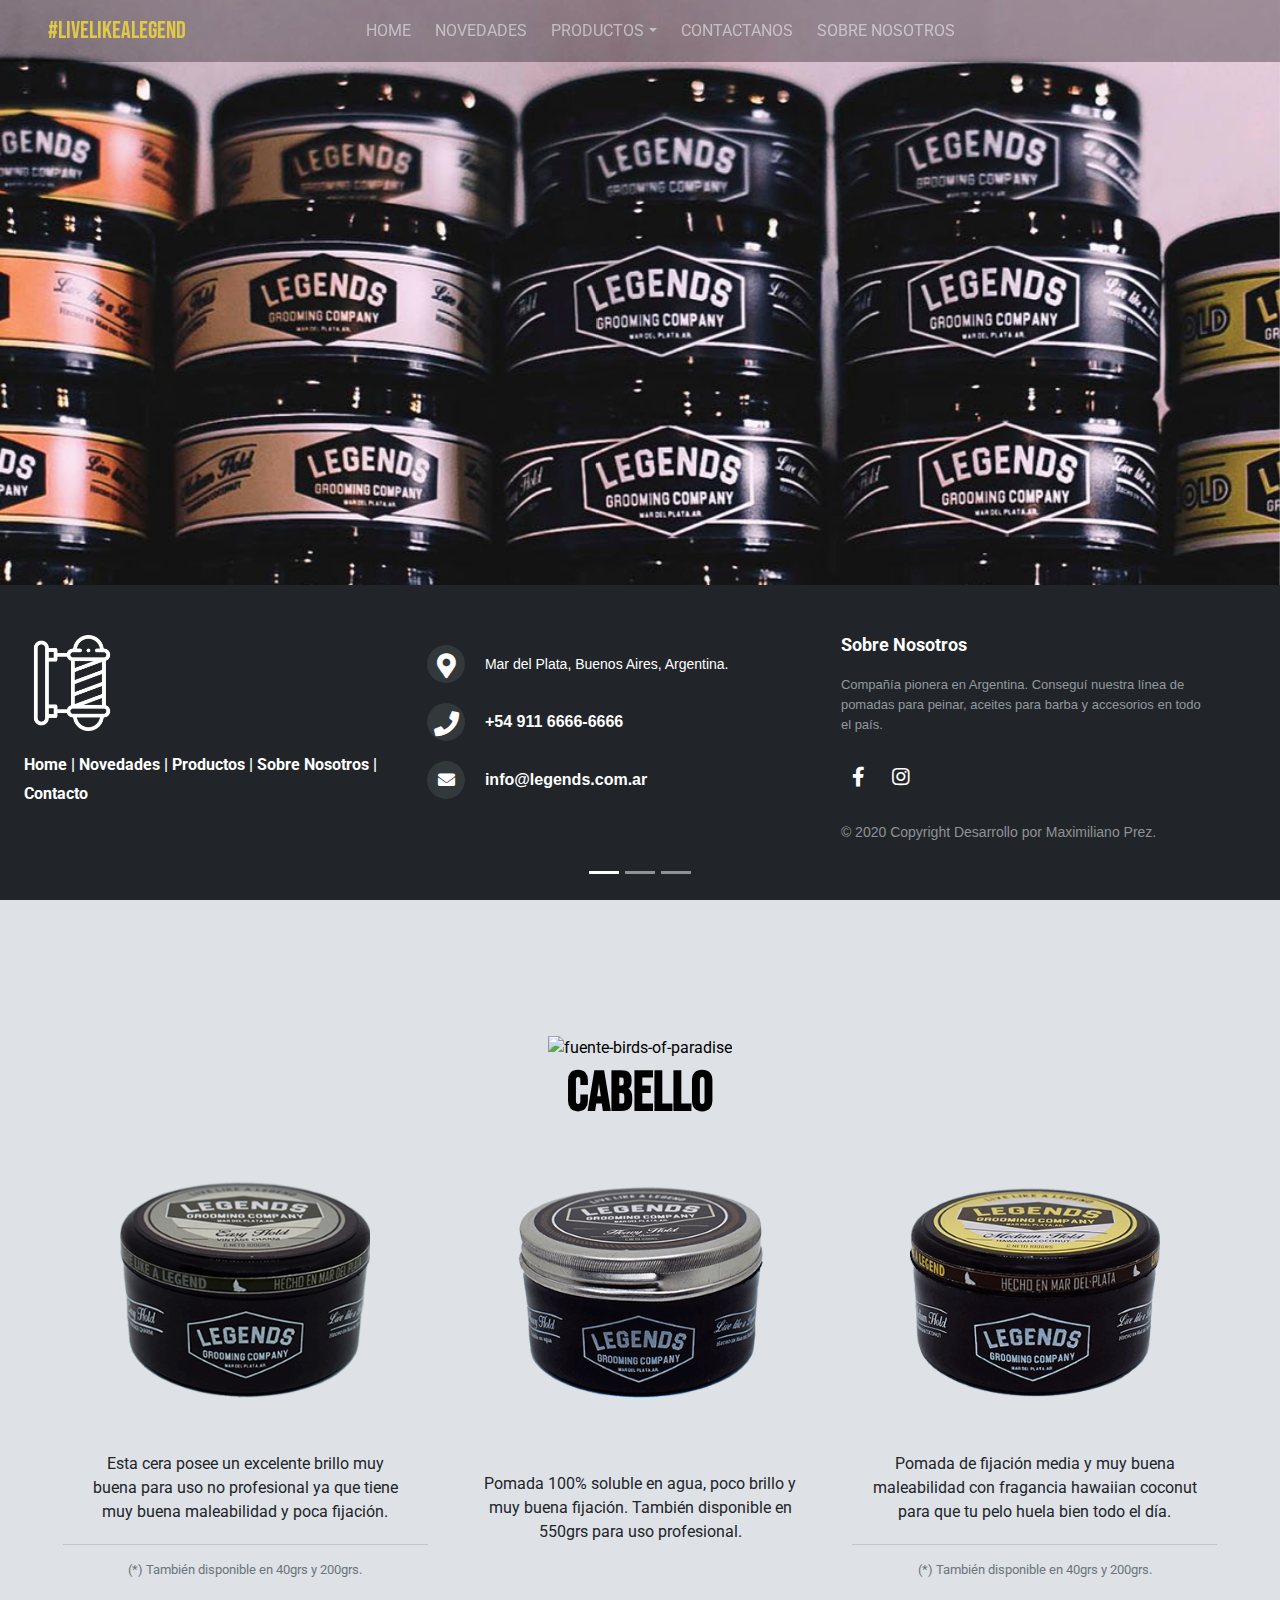
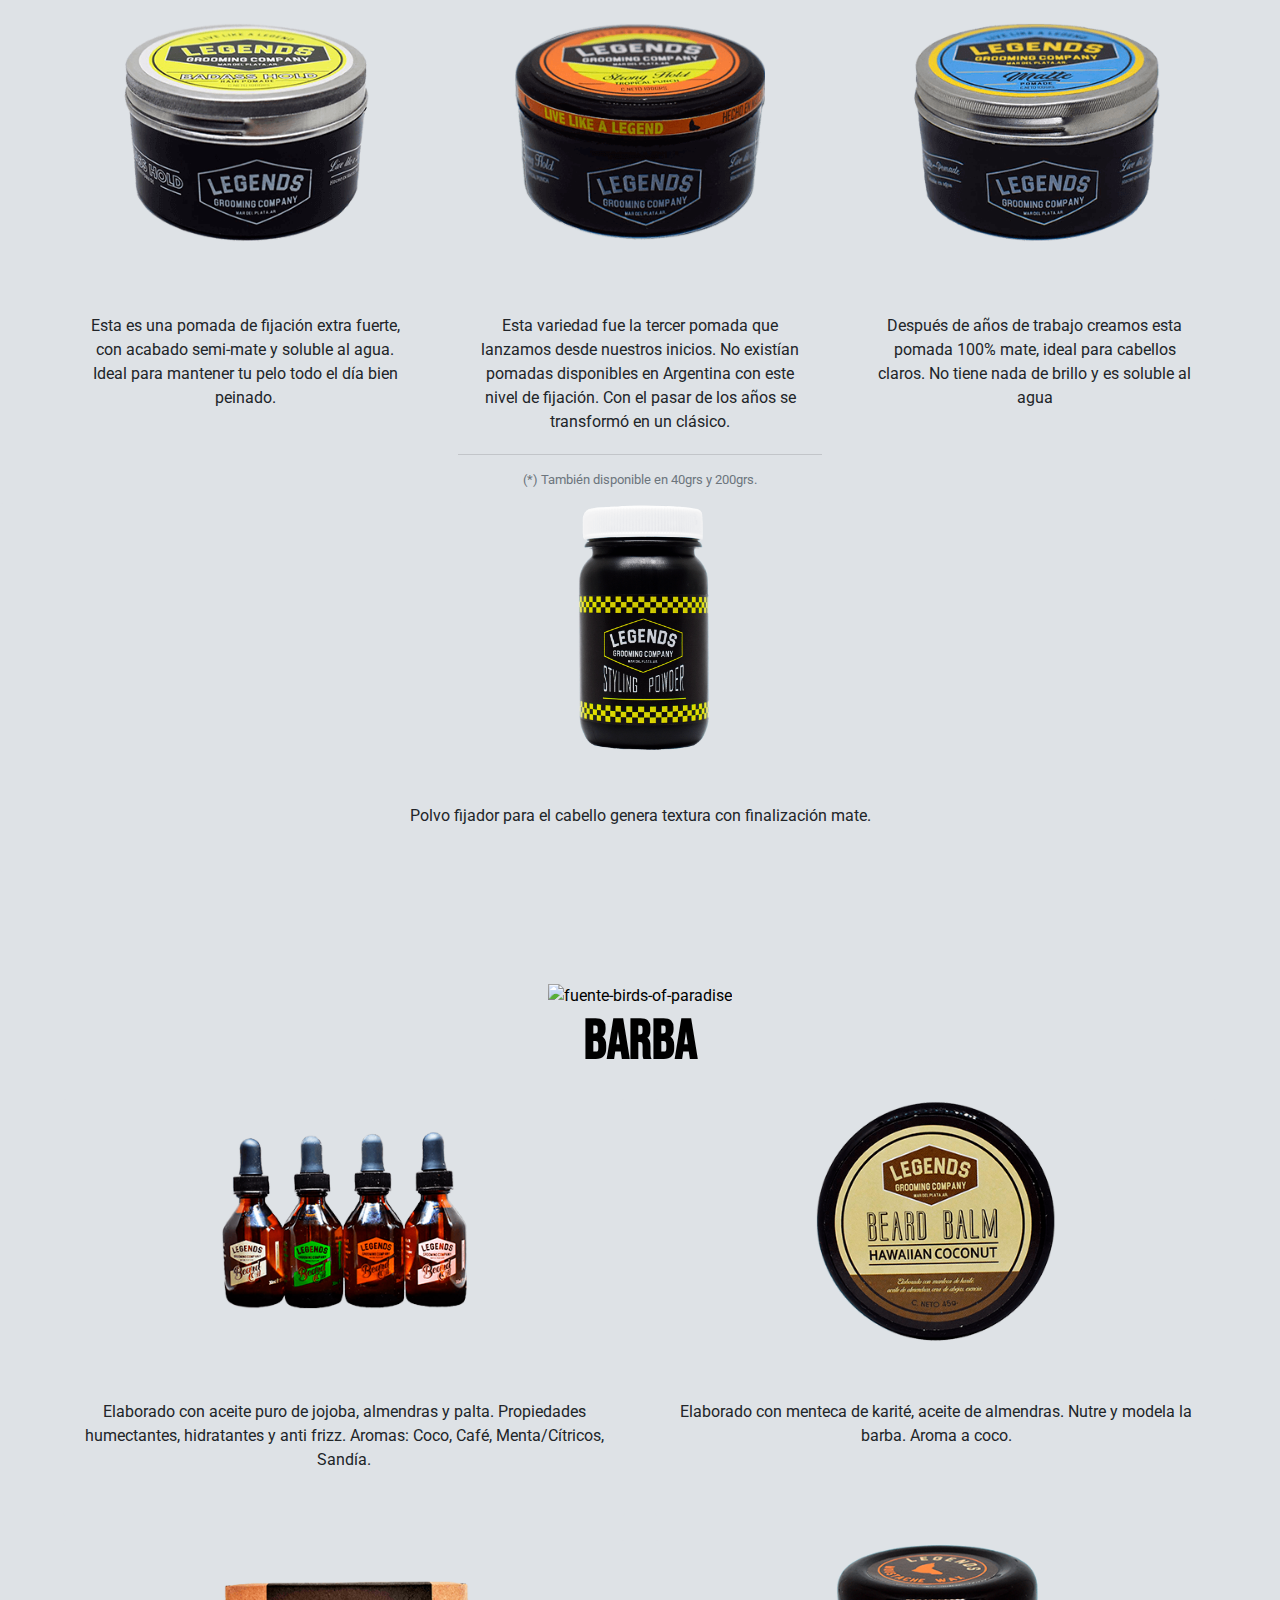
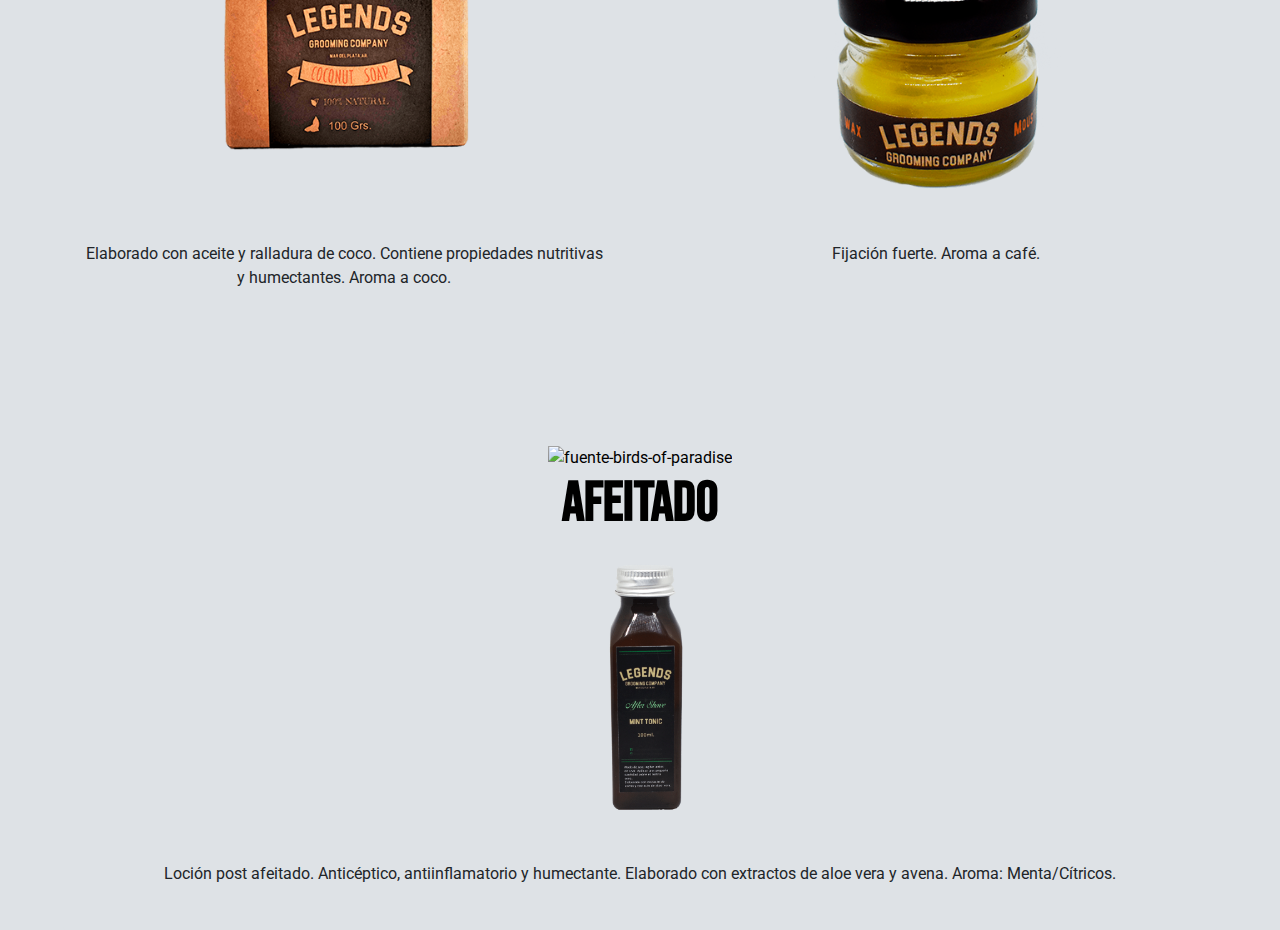
==== commit 1d64dbcd: "se arreglaron los modales en mobile view para que queden centrados y que la imagen no se vea muy gra" ====
--- a/pages/productos.html
+++ b/pages/productos.html
@@ -149,7 +149,7 @@
       <a href="#" data-toggle="modal" data-target="#modal5" title="Ver Detalle"><img src="../images/strongHoldTropicalPunch.png" class="card-img-top img-fluid" alt="tropicalPunch"></a>
       <div class="card-body">
         <h5 class="card-title">Pomada tropical punch (semi mate)100grs.</h5>
-        <p class="card-text">Esta variedad fue la tercer pomada que lanzamos desde nuestros inicios. No existían pomadas disponibles en Argentina con este nivel de fijacion. Con el pasar de los años se transformo en un clásico.</p>
+        <p class="card-text">Esta variedad fue la tercer pomada que lanzamos desde nuestros inicios. No existían pomadas disponibles en Argentina con este nivel de fijación. Con el pasar de los años se transformó en un clásico.</p>
       </div>
       <div class="card-footer">
         <small class="text-muted">(*) También disponible en 40grs y 200grs.</small>
@@ -159,7 +159,7 @@
      <a href="#" data-toggle="modal" data-target="#modal6" title="Ver Detalle"><img src="../images/matte.png" class="card-img-top img-fluid" alt="matte"></a> 
       <div class="card-body">
         <h5 class="card-title">Pomada matte (soluble en agua) 100grs.</h5>
-        <p class="card-text">Después de años de trabajo creamos esta pomada 100% mate, ideal para cabellos claros.No tiene nada de brillo y es soluble al agua</p>
+        <p class="card-text">Después de años de trabajo creamos esta pomada 100% mate, ideal para cabellos claros. No tiene nada de brillo y es soluble al agua</p>
       </div>
       <div class="card-footer border-0">
         <small class="text-muted"></small>
@@ -265,12 +265,12 @@
         <div class="modal-body">
             <div class="card card-productos border-light mb-3" style="max-width: 540px;">
                 <div class="row no-gutters">
-                  <div class="col-md-4">
-                    <img src="../images/easyHold2.png" class="card-img" alt="">
-                  </div>
-                  <div class="col-md-8">
-                    <div class="card-body">
-                      <h5 class="card-title">Caracteristicas</h5>
+                  <div class="col-md-4 col-xs-12 col-sm-12 col-lg-4 modal-center">
+                    <img src="../images/easyHold2.png" class="card-img card-img-modal" alt="easyHold">
+                  </div>
+                  <div class="col-md-8 col-xs-12 col-sm-12 col-lg-8 modal-center-text">
+                    <div class="card-body ml-4">
+                      <h5 class="card-title">Características</h5>
                       <div class="row ml-2"><h6>FIJACIÓN:</h6><div class="estrellas-fijacion"><i class="fas fa-star"></i></div></div>
                       <div class="row ml-2"><h6>BRILLO:</h6><div class="estrellas-brillo"><i class="fas fa-star"></i><i class="fas fa-star"></i><i class="fas fa-star"></i><i class="fas fa-star"></i></div></div>
                       <div class="row ml-2"><h6>MALEABILIDAD:</h6><div class="estrellas-maleabilidad"><i class="fas fa-star"><i class="fas fa-star"></i><i class="fas fa-star"></i><i class="fas fa-star"></i></i></div></div>
@@ -306,11 +306,11 @@
         <div class="modal-body">
             <div class="card card-productos border-light mb-3" style="max-width: 540px;">
                 <div class="row no-gutters">
-                  <div class="col-md-4">
-                    <img src="../images/heavyHold.png" class="card-img" alt="">
-                  </div>
-                  <div class="col-md-8">
-                    <div class="card-body">
+                  <div class="col-md-4 col-xs-12 col-sm-12 col-lg-4 modal-center">
+                    <img src="../images/heavyHold.png" class="card-img card-img-modal" alt="heavyHold">
+                  </div>
+                  <div class="col-md-8 col-xs-12 col-sm-12 col-lg-8 modal-center-text">
+                    <div class="card-body ml-4">
                       <h5 class="card-title">Caracteristicas</h5>
                       <div class="row ml-2"><h6>FIJACIÓN:</h6><div class="estrellas-fijacion"><i class="fas fa-star"></i><i class="fas fa-star"></i><i class="fas fa-star"></i></div></div>
                       <div class="row ml-2"><h6>BRILLO:</h6><div class="estrellas-brillo"><i class="fas fa-star"></i></div></div>
@@ -347,11 +347,11 @@
         <div class="modal-body">
             <div class="card card-productos border-light mb-3" style="max-width: 540px;">
                 <div class="row no-gutters">
-                  <div class="col-md-4">
-                    <img src="../images/mediumHold.png" class="card-img" alt="">
-                  </div>
-                  <div class="col-md-8">
-                    <div class="card-body">
+                  <div class="col-md-4 col-xs-12 col-sm-12 col-lg-4 modal-center">
+                    <img src="../images/mediumHold.png" class="card-img card-img-modal" alt="hawaiianCoconut">
+                  </div>
+                  <div class="col-md-8 col-xs-12 col-sm-12 col-lg-8 modal-center-text">
+                    <div class="card-body ml-4">
                       <h5 class="card-title">Caracteristicas</h5>
                       <div class="row ml-2"><h6>FIJACIÓN:</h6><div class="estrellas-fijacion"><i class="fas fa-star"></i><i class="fas fa-star"></i></div></div>
                       <div class="row ml-2"><h6>BRILLO:</h6><div class="estrellas-brillo"><i class="fas fa-star"></i><i class="fas fa-star"></i></div></div>
@@ -388,11 +388,11 @@
         <div class="modal-body">
             <div class="card card-productos border-light mb-3" style="max-width: 540px;">
                 <div class="row no-gutters">
-                  <div class="col-md-4">
-                    <img src="../images/badassHold.png" class="card-img" alt="">
-                  </div>
-                  <div class="col-md-8">
-                    <div class="card-body">
+                  <div class="col-md-4 col-xs-12 col-sm-12 col-lg-4 modal-center">
+                    <img src="../images/badassHold.png" class="card-img card-img-modal" alt="badassHold">
+                  </div>
+                  <div class="col-md-8 col-xs-12 col-sm-12 col-lg-8 modal-center-text">
+                    <div class="card-body ml-4">
                       <h5 class="card-title">Caracteristicas</h5>
                       <div class="row ml-2"><h6>FIJACIÓN:</h6><div class="estrellas-fijacion"><i class="fas fa-star"></i><i class="fas fa-star"></i><i class="fas fa-star"></i><i class="fas fa-star"></i></div></div>
                       <div class="row ml-2"><h6>BRILLO:</h6><div class="estrellas-brillo"><i class="fas fa-star"></i></div></div>
@@ -429,11 +429,11 @@
         <div class="modal-body">
             <div class="card card-productos border-light mb-3" style="max-width: 540px;">
                 <div class="row no-gutters">
-                  <div class="col-md-4">
-                    <img src="../images/strongHoldTropicalPunch.png" class="card-img" alt="">
-                  </div>
-                  <div class="col-md-8">
-                    <div class="card-body">
+                  <div class="col-md-4 col-xs-12 col-sm-12 col-lg-4 modal-center">
+                    <img src="../images/strongHoldTropicalPunch.png" class="card-img card-img-modal" alt="tropicalPunch">
+                  </div>
+                  <div class="col-md-8 col-xs-12 col-sm-12 col-lg-8 modal-center-text">
+                    <div class="card-body ml-4">
                       <h5 class="card-title">Caracteristicas</h5>
                       <div class="row ml-2"><h6>FIJACIÓN:</h6><div class="estrellas-fijacion"><i class="fas fa-star"></i><i class="fas fa-star"></i><i class="fas fa-star"></i></div></div>
                       <div class="row ml-2"><h6>BRILLO:</h6><div class="estrellas-brillo"><i class="fas fa-star"></i></div></div>
@@ -470,11 +470,11 @@
         <div class="modal-body">
             <div class="card card-productos border-light mb-3" style="max-width: 540px;">
                 <div class="row no-gutters">
-                  <div class="col-md-4">
-                    <img src="../images/matte.png" class="card-img" alt="">
-                  </div>
-                  <div class="col-md-8">
-                    <div class="card-body">
+                  <div class="col-md-4 col-xs-12 col-sm-12 col-lg-4 modal-center">
+                    <img src="../images/matte.png" class="card-img card-img-modal" alt="matte">
+                  </div>
+                  <div class="col-md-8 col-xs-12 col-sm-12 col-lg-8 modal-center-text">
+                    <div class="card-body ml-4">
                       <h5 class="card-title">Caracteristicas</h5>
                       <div class="row ml-2"><h6>FIJACIÓN:</h6><div class="estrellas-fijacion"><i class="fas fa-star"></i><i class="fas fa-star"></i><i class="fas fa-star"></i><i class="fas fa-star"></i></div></div>
                       <div class="row ml-2"><h6>BRILLO:</h6><div class="estrellas-brillo"></div></div>
@@ -512,8 +512,8 @@
       <div class="modal-body">
           <div class="card card-productos border-light mb-3" style="max-width: 540px;">
               <div class="row no-gutters">
-                <div class="col-md-4">
-                  <img src="../images/polvo.png" class="card-img card-img-polvo" alt="polvo">
+                <div class="col-md-4 col-xs-12 col-sm-12 col-lg-4 modal-center">
+                  <img src="../images/polvo.png" class="card-img card-img-modal" alt="polvo">
                 </div>
                 <div class="col-md-8">
                   <div class="card-body">
@@ -548,8 +548,8 @@
       <div class="modal-body">
           <div class="card card-productos border-light mb-3" style="max-width: 540px;">
               <div class="row no-gutters">
-                <div class="col-md-4">
-                  <img src="../images/aceites.png" class="card-img card-img-polvo" alt="aceites">
+                <div class="col-md-4 col-xs-12 col-sm-12 col-lg-4 modal-center">
+                  <img src="../images/aceites.png" class="card-img card-img-modal" alt="aceites">
                 </div>
                 <div class="col-md-8">
                   <div class="card-body ml-4">
@@ -584,8 +584,8 @@
       <div class="modal-body">
           <div class="card card-productos border-light mb-3" style="max-width: 540px;">
               <div class="row no-gutters">
-                <div class="col-md-4">
-                  <img src="../images/balsamo.png" class="card-img card-img-polvo" alt="balsamo">
+                <div class="col-md-4 col-xs-12 col-sm-12 col-lg-4 modal-center">
+                  <img src="../images/balsamo.png" class="card-img card-img-modal" alt="balsamo">
                 </div>
                 <div class="col-md-8">
                   <div class="card-body ml-4">
@@ -619,8 +619,8 @@
       <div class="modal-body">
           <div class="card card-productos border-light mb-3" style="max-width: 540px;">
               <div class="row no-gutters">
-                <div class="col-md-4">
-                  <img src="../images/jabon.png" class="card-img card-img-polvo" alt="jabon">
+                <div class="col-md-4 col-xs-12 col-sm-12 col-lg-4 modal-center">
+                  <img src="../images/jabon.png" class="card-img card-img-modal" alt="jabon">
                 </div>
                 <div class="col-md-8">
                   <div class="card-body ml-4">
@@ -657,8 +657,8 @@
       <div class="modal-body">
           <div class="card card-productos border-light mb-3" style="max-width: 540px;">
               <div class="row no-gutters">
-                <div class="col-md-4">
-                  <img src="../images/moWax.png" class="card-img card-img-polvo" alt="moWax">
+                <div class="col-md-4 col-xs-12 col-sm-12 col-lg-4 modal-center">
+                  <img src="../images/moWax.png" class="card-img card-img-modal" alt="moWax">
                 </div>
                 <div class="col-md-8">
                   <div class="card-body ml-4">
@@ -692,8 +692,8 @@
       <div class="modal-body">
           <div class="card card-productos border-light mb-3" style="max-width: 540px;">
               <div class="row no-gutters">
-                <div class="col-md-4">
-                  <img src="../images/afterShave1.png" class="card-img card-img-polvo" alt="afterShave">
+                <div class="col-md-4 col-xs-12 col-sm-12 col-lg-4 modal-center">
+                  <img src="../images/afterShave1.png" class="card-img card-img-modal" alt="afterShave">
                 </div>
                 <div class="col-md-8">
                   <div class="card-body ml-4">
@@ -727,15 +727,15 @@
       <!--<h3>Sobre<span>Legends</span></h3>-->
         </div>
       <p class="footer-links ml-4">
-        <a href="#home">Home</a>
+        <a href="../index.html#home">Home</a>
         |
-        <a href="#">Novedades</a>
+        <a href="../index.html#novedades">Novedades</a>
         |
-        <a href="#">Productos</a>
+        <a href="#cabello">Productos</a>
         |
-        <a href="#">Sobre Nosotros</a>
+        <a href="../index.html#sobreNosotros">Sobre Nosotros</a>
         |
-        <a href="#">Contacto</a>
+        <a href="../index.html#contacto">Contacto</a>
       </p>
     </div>
   
--- a/css/styles.css
+++ b/css/styles.css
@@ -395,10 +395,20 @@
   width: 250px;
   height: 250px; }
 
-.card-img-polvo {
-  margin-top: 1rem;
+.card-img-modal {
   height: 180px;
   width: 180px; }
+
+@media (max-width: 767px) {
+  .modal-center {
+    display: flex;
+    flex-direction: row;
+    justify-content: center;
+    align-items: center; } }
+
+@media (max-width: 767px) {
+  .modal-center-text {
+    margin-left: 20%; } }
 
 .card-footer {
   background-color: #dee2e6; }
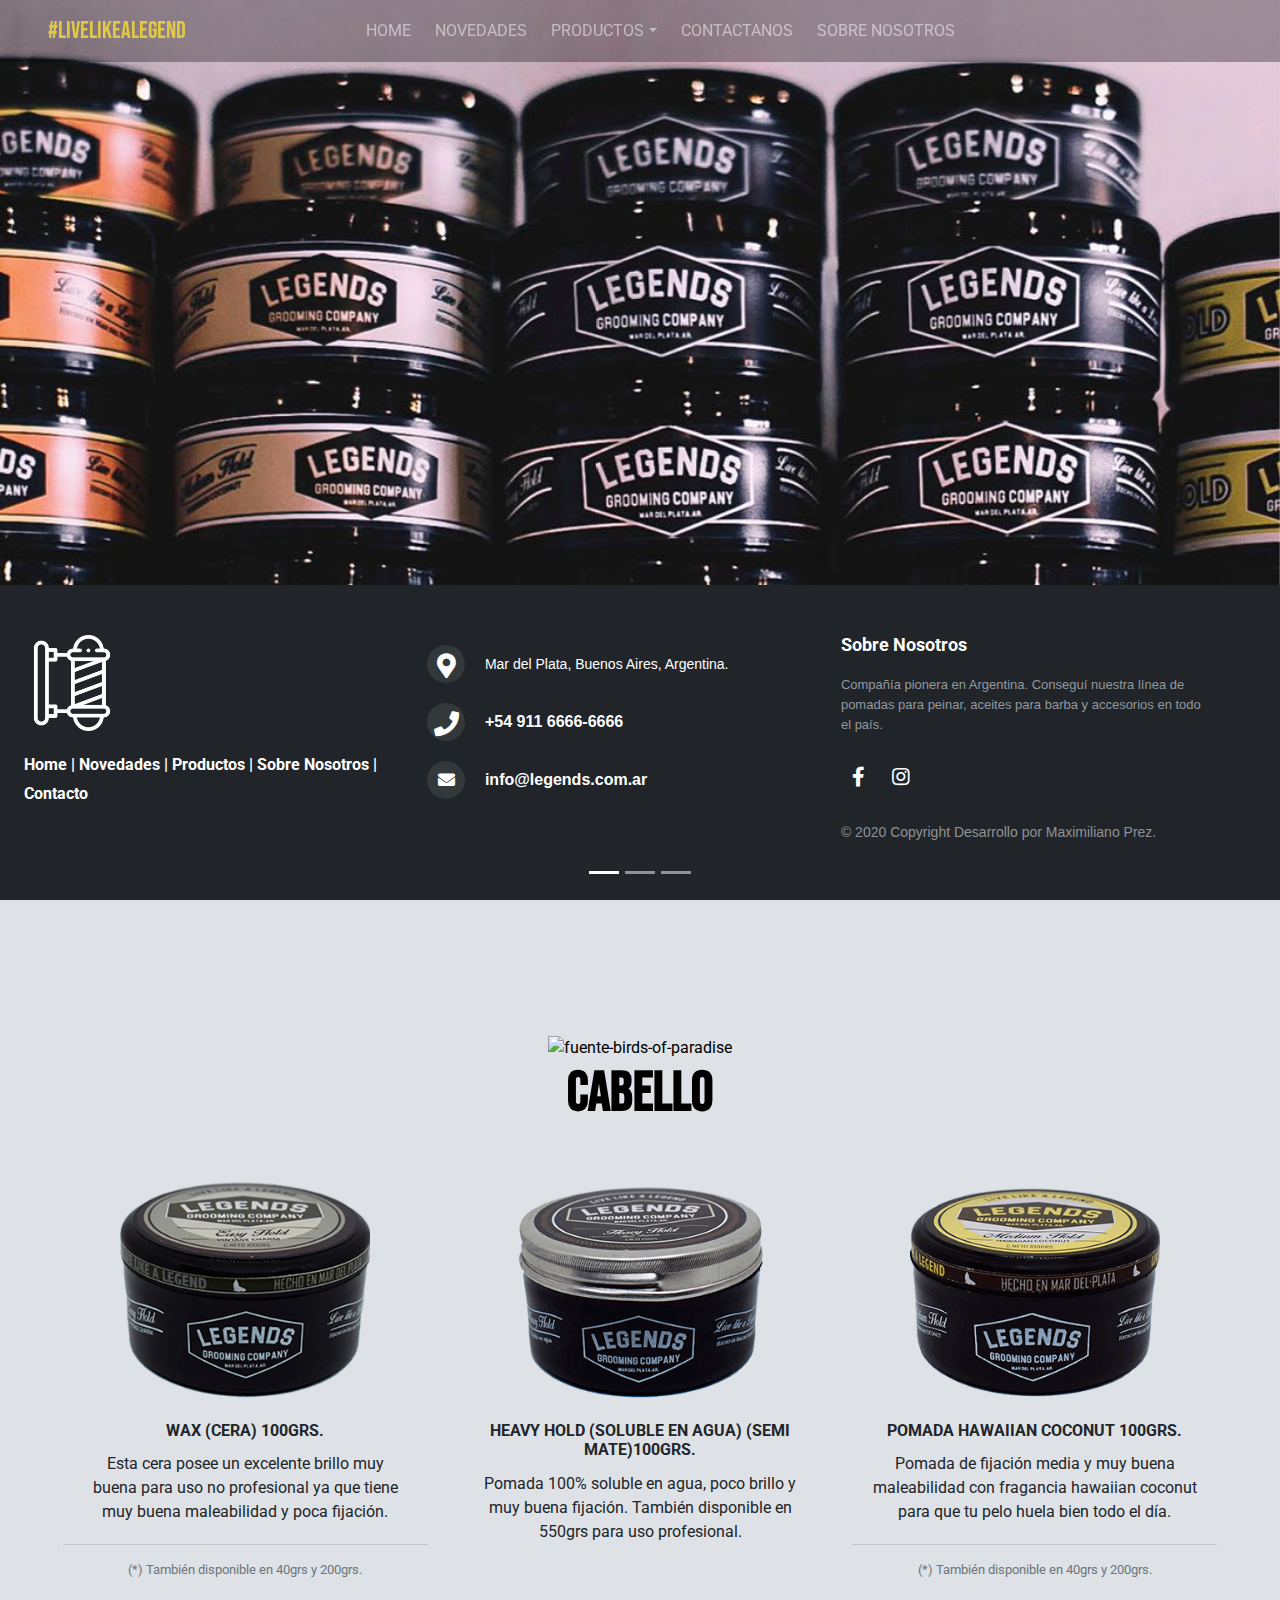
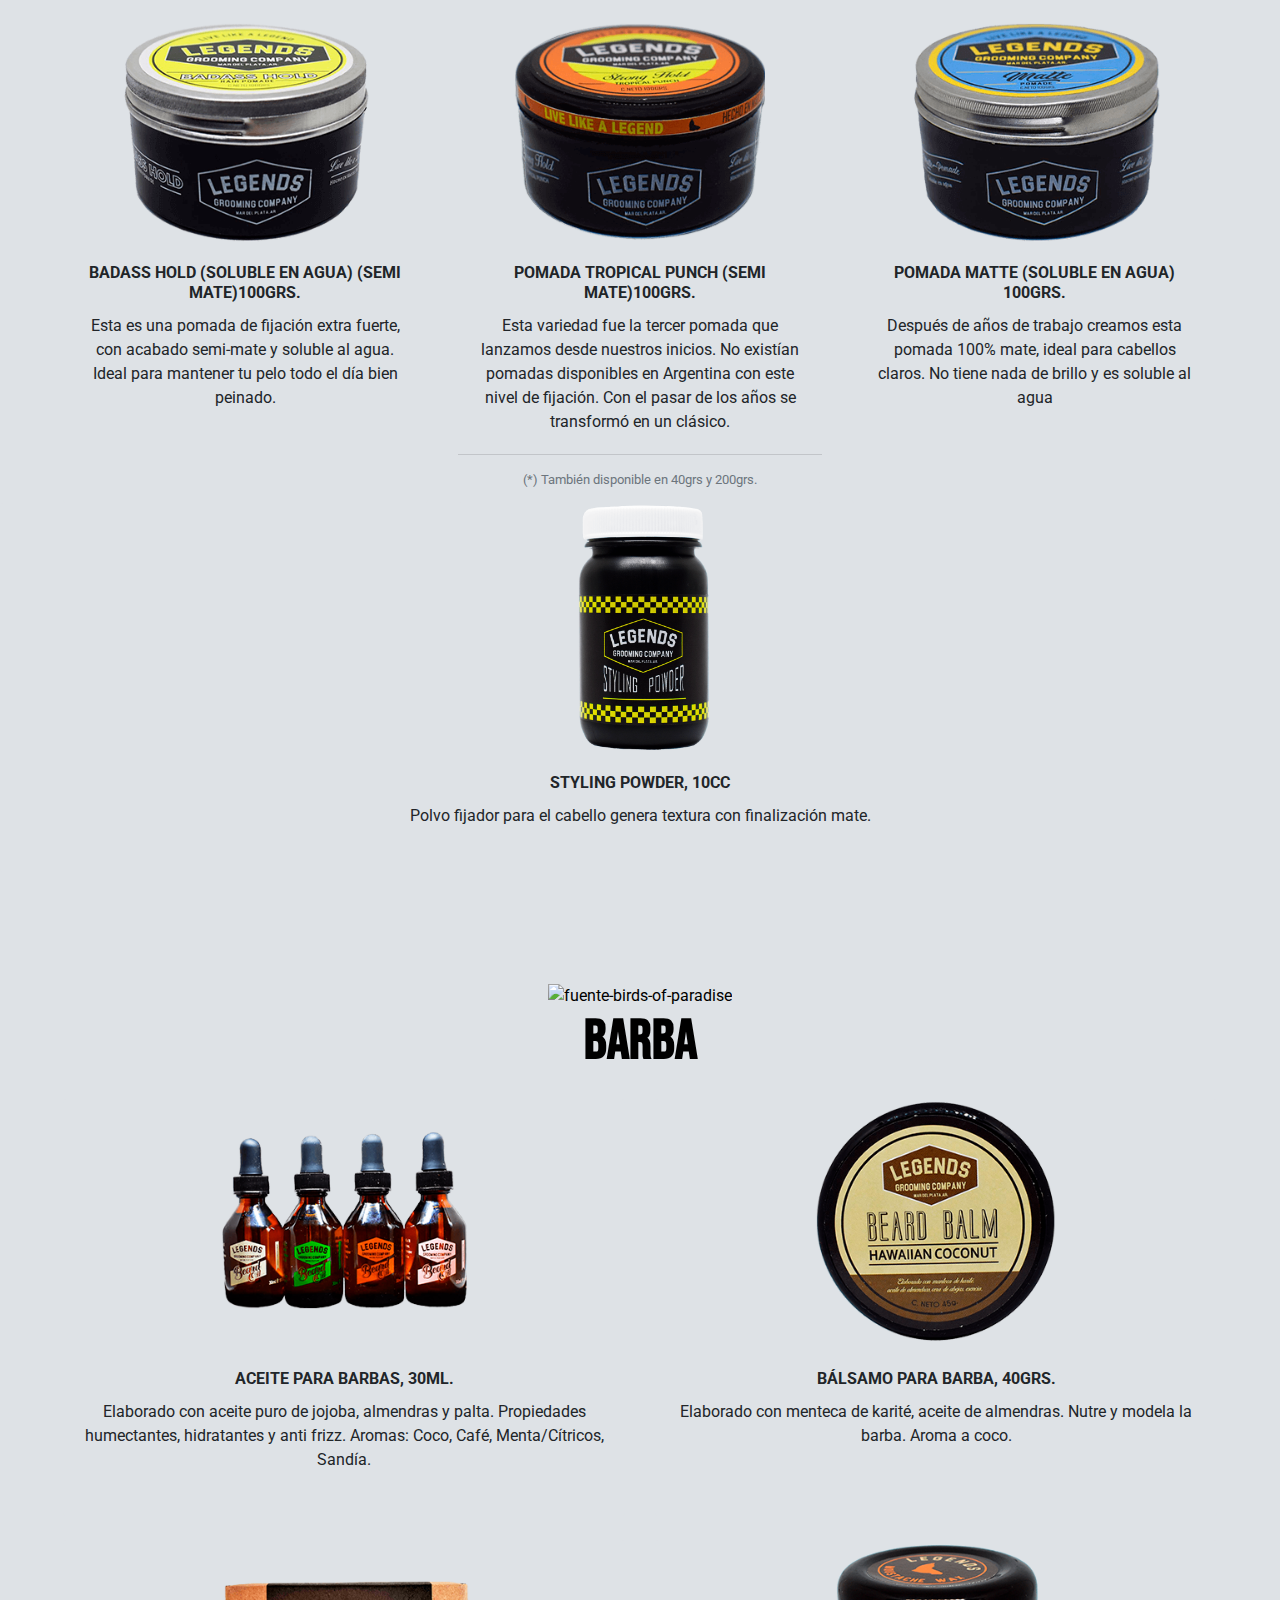
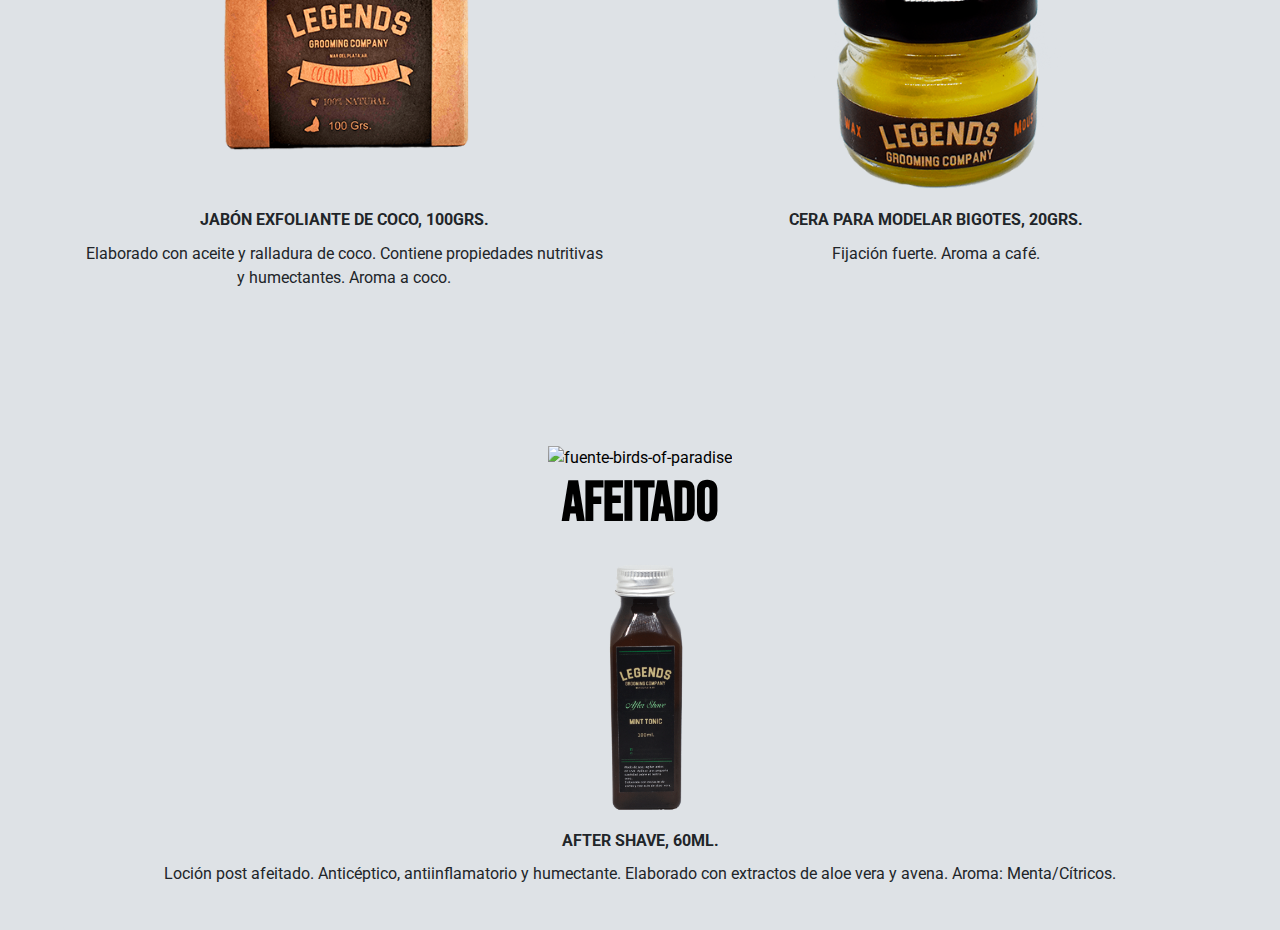
==== commit 6627031d: "se corrigieron los titulos de cada producto porque estaba en otro color" ====
--- a/pages/productos.html
+++ b/pages/productos.html
@@ -270,7 +270,7 @@
                   </div>
                   <div class="col-md-8 col-xs-12 col-sm-12 col-lg-8 modal-center-text">
                     <div class="card-body ml-4">
-                      <h5 class="card-title">Características</h5>
+                      <h5 class="card-title">Características:</h5>
                       <div class="row ml-2"><h6>FIJACIÓN:</h6><div class="estrellas-fijacion"><i class="fas fa-star"></i></div></div>
                       <div class="row ml-2"><h6>BRILLO:</h6><div class="estrellas-brillo"><i class="fas fa-star"></i><i class="fas fa-star"></i><i class="fas fa-star"></i><i class="fas fa-star"></i></div></div>
                       <div class="row ml-2"><h6>MALEABILIDAD:</h6><div class="estrellas-maleabilidad"><i class="fas fa-star"><i class="fas fa-star"></i><i class="fas fa-star"></i><i class="fas fa-star"></i></i></div></div>
@@ -311,7 +311,7 @@
                   </div>
                   <div class="col-md-8 col-xs-12 col-sm-12 col-lg-8 modal-center-text">
                     <div class="card-body ml-4">
-                      <h5 class="card-title">Caracteristicas</h5>
+                      <h5 class="card-title">Características:</h5>
                       <div class="row ml-2"><h6>FIJACIÓN:</h6><div class="estrellas-fijacion"><i class="fas fa-star"></i><i class="fas fa-star"></i><i class="fas fa-star"></i></div></div>
                       <div class="row ml-2"><h6>BRILLO:</h6><div class="estrellas-brillo"><i class="fas fa-star"></i></div></div>
                       <div class="row ml-2"><h6>MALEABILIDAD:</h6><div class="estrellas-maleabilidad"><i class="fas fa-star"></i><i class="fas fa-star"></i><i class="fas fa-star"></i></div></div>
@@ -352,7 +352,7 @@
                   </div>
                   <div class="col-md-8 col-xs-12 col-sm-12 col-lg-8 modal-center-text">
                     <div class="card-body ml-4">
-                      <h5 class="card-title">Caracteristicas</h5>
+                      <h5 class="card-title">Características:</h5>
                       <div class="row ml-2"><h6>FIJACIÓN:</h6><div class="estrellas-fijacion"><i class="fas fa-star"></i><i class="fas fa-star"></i></div></div>
                       <div class="row ml-2"><h6>BRILLO:</h6><div class="estrellas-brillo"><i class="fas fa-star"></i><i class="fas fa-star"></i></div></div>
                       <div class="row ml-2"><h6>MALEABILIDAD:</h6><div class="estrellas-maleabilidad"><i class="fas fa-star"></i><i class="fas fa-star"></i><i class="fas fa-star"></i></div></div>
@@ -393,7 +393,7 @@
                   </div>
                   <div class="col-md-8 col-xs-12 col-sm-12 col-lg-8 modal-center-text">
                     <div class="card-body ml-4">
-                      <h5 class="card-title">Caracteristicas</h5>
+                      <h5 class="card-title">Características:</h5>
                       <div class="row ml-2"><h6>FIJACIÓN:</h6><div class="estrellas-fijacion"><i class="fas fa-star"></i><i class="fas fa-star"></i><i class="fas fa-star"></i><i class="fas fa-star"></i></div></div>
                       <div class="row ml-2"><h6>BRILLO:</h6><div class="estrellas-brillo"><i class="fas fa-star"></i></div></div>
                       <div class="row ml-2"><h6>MALEABILIDAD:</h6><div class="estrellas-maleabilidad"><i class="fas fa-star"></i><i class="fas fa-star"></i></div></div>
@@ -434,7 +434,7 @@
                   </div>
                   <div class="col-md-8 col-xs-12 col-sm-12 col-lg-8 modal-center-text">
                     <div class="card-body ml-4">
-                      <h5 class="card-title">Caracteristicas</h5>
+                      <h5 class="card-title">Características:</h5>
                       <div class="row ml-2"><h6>FIJACIÓN:</h6><div class="estrellas-fijacion"><i class="fas fa-star"></i><i class="fas fa-star"></i><i class="fas fa-star"></i></div></div>
                       <div class="row ml-2"><h6>BRILLO:</h6><div class="estrellas-brillo"><i class="fas fa-star"></i></div></div>
                       <div class="row ml-2"><h6>MALEABILIDAD:</h6><div class="estrellas-maleabilidad"><i class="fas fa-star"></i><i class="fas fa-star"></i></div></div>
@@ -475,7 +475,7 @@
                   </div>
                   <div class="col-md-8 col-xs-12 col-sm-12 col-lg-8 modal-center-text">
                     <div class="card-body ml-4">
-                      <h5 class="card-title">Caracteristicas</h5>
+                      <h5 class="card-title">Características:</h5>
                       <div class="row ml-2"><h6>FIJACIÓN:</h6><div class="estrellas-fijacion"><i class="fas fa-star"></i><i class="fas fa-star"></i><i class="fas fa-star"></i><i class="fas fa-star"></i></div></div>
                       <div class="row ml-2"><h6>BRILLO:</h6><div class="estrellas-brillo"></div></div>
                       <div class="row ml-2"><h6>MALEABILIDAD:</h6><div class="estrellas-maleabilidad"><i class="fas fa-star"></i><i class="fas fa-star"></i><i class="fas fa-star"></i><i class="fas fa-star"></i></div></div>
@@ -517,8 +517,8 @@
                 </div>
                 <div class="col-md-8">
                   <div class="card-body">
-                    <h5 class="card-title">Caracteristicas</h5>
-                    <p>Formulamos este producto exclusivamente por pedido de nuestros clientes más fieles y cómo resultado les entregamos el mejor del segmento. </p>
+                    <h5 class="card-title">Características:</h5>
+                    <p>Formulamos este producto exclusivamente por pedido de nuestros clientes más fieles y como resultado les entregamos el mejor del segmento. </p>
                     <p class="card-text"><small class="text-muted"></small></p>
                   </div>
                 </div>
@@ -553,9 +553,9 @@
                 </div>
                 <div class="col-md-8">
                   <div class="card-body ml-4">
-                    <h5 class="card-title">Caracteristicas</h5>
+                    <h5 class="card-title">Características:</h5>
                     <h6>Aceite de jojoba:</h6><small><p>Es un hidratante natural y tiene la capacidad de mezclarse con la grasa disolviéndola y permitiendo una mejor oxigenación de la piel y de tu barba. Aumenta la elasticidad como la suavidad y firmeza de la piel. </p></small>
-                    <h6>Aceite de coco:</h6><small><p>Trabaja como un exfoliante y es uno de los mejores humectantes de la naturaleza para la piel. También reduce la pérdida de proteínas en el bello facial dañado y es un antifreeze.</p></small>
+                    <h6>Aceite de coco:</h6><small><p>Trabaja como un exfoliante y es uno de los mejores humectantes de la naturaleza para la piel. También reduce la pérdida de proteínas en el bello facial dañado y es un anti frizz.</p></small>
                  <p class="card-text"><small class="text-muted"></small></p>
                   </div>
                 </div>
@@ -589,7 +589,7 @@
                 </div>
                 <div class="col-md-8">
                   <div class="card-body ml-4">
-                    <h5 class="card-title">Caracteristicas</h5>
+                    <h5 class="card-title">Características:</h5>
                     <p>100% natural. Elaborado con manteca de karite y aceite de almendras (Propiedades regeneradoras, reparadoras e hidratantes). A diferencia del uso de aceites, deja en la barba un efecto mate, dando la posibilidad de modelarla y emprolijarla.</p>
                  <p class="card-text"><small class="text-muted"></small></p>
                   </div>
@@ -624,7 +624,7 @@
                 </div>
                 <div class="col-md-8">
                   <div class="card-body ml-4">
-                    <h5 class="card-title">Caracteristicas</h5>
+                    <h5 class="card-title">Características:</h5>
                     <p>Porque usamos coco como elemento principal en nuestros productos?:
 
                       El coco contiene ácido láurico, un ácido graso con propiedades antimicrobianas ya que degrada fácilmente los lípidos de las membranas de virus y bacterias.
@@ -662,7 +662,7 @@
                 </div>
                 <div class="col-md-8">
                   <div class="card-body ml-4">
-                    <h5 class="card-title">Caracteristicas</h5>
+                    <h5 class="card-title">Características:</h5>
                     <p>Estuvimos desarrollando nuestra nueva cera para modelar bigotes. Una fórmula super concentrada con nuestro nuevo aroma "Coffee Racer".</p>
                  <p class="card-text"><small class="text-muted"></small></p>
                   </div>
@@ -697,7 +697,7 @@
                 </div>
                 <div class="col-md-8">
                   <div class="card-body ml-4">
-                    <h5 class="card-title">Caracteristicas</h5>
+                    <h5 class="card-title">Características:</h5>
                     <p>El gel de afeitado LEGENDS está elaborado con extracto de aloe vera y avena (propiedades hidratantes, nutritivas, antiinflamatorias y antisépticas), posee una excelente trabajabilidad y rendimiento.
                       Presentación por 500 cm3.</p>
                  <p class="card-text"><small class="text-muted"></small></p>
--- a/css/styles.css
+++ b/css/styles.css
@@ -388,9 +388,6 @@
   margin-left: 3rem;
   margin-right: 3rem; }
 
-.card-title {
-  text-transform: uppercase; }
-
 .card-img-top {
   width: 250px;
   height: 250px; }
@@ -408,7 +405,7 @@
 
 @media (max-width: 767px) {
   .modal-center-text {
-    margin-left: 20%; } }
+    margin-left: 15%; } }
 
 .card-footer {
   background-color: #dee2e6; }
@@ -503,7 +500,7 @@
 
 .card-title {
   font-weight: bold;
-  color: #dee2e6 !important;
+  color: #212529 !important;
   font-size: 1rem !important;
   text-transform: uppercase; }
 
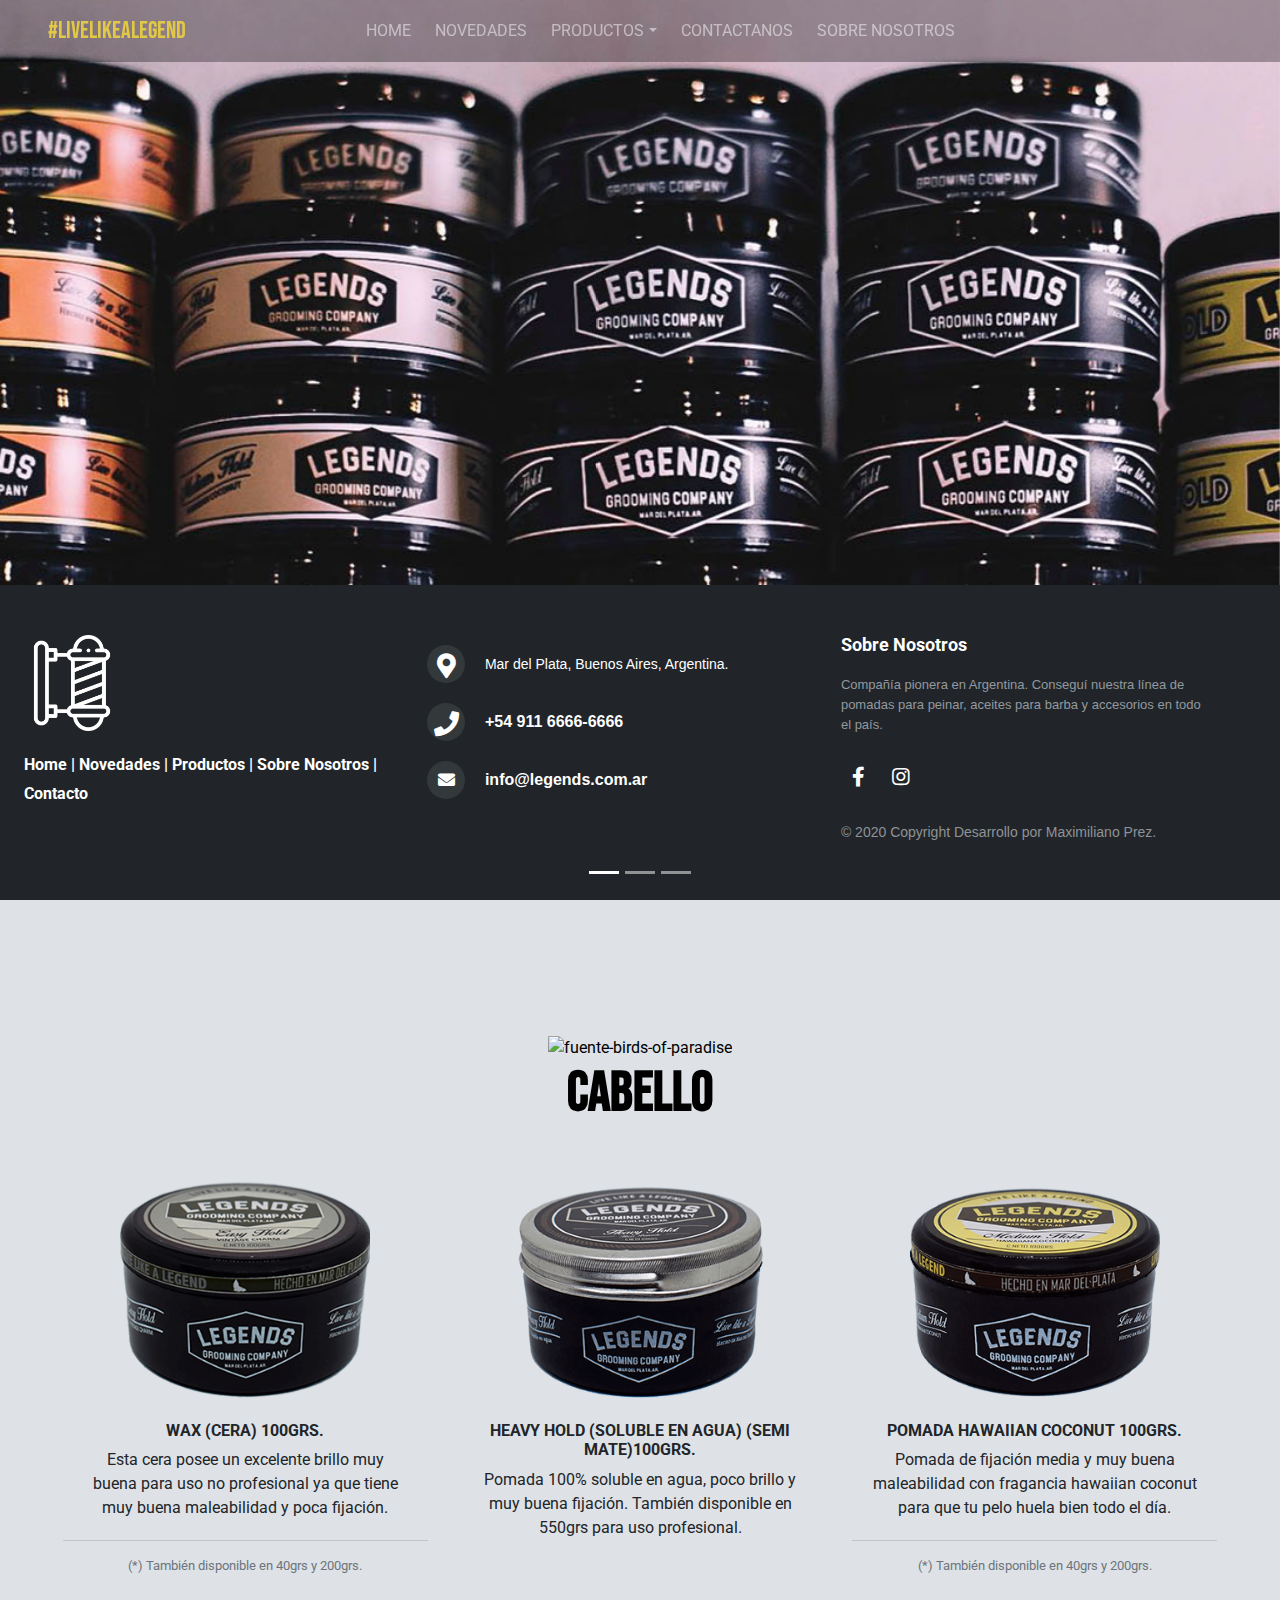
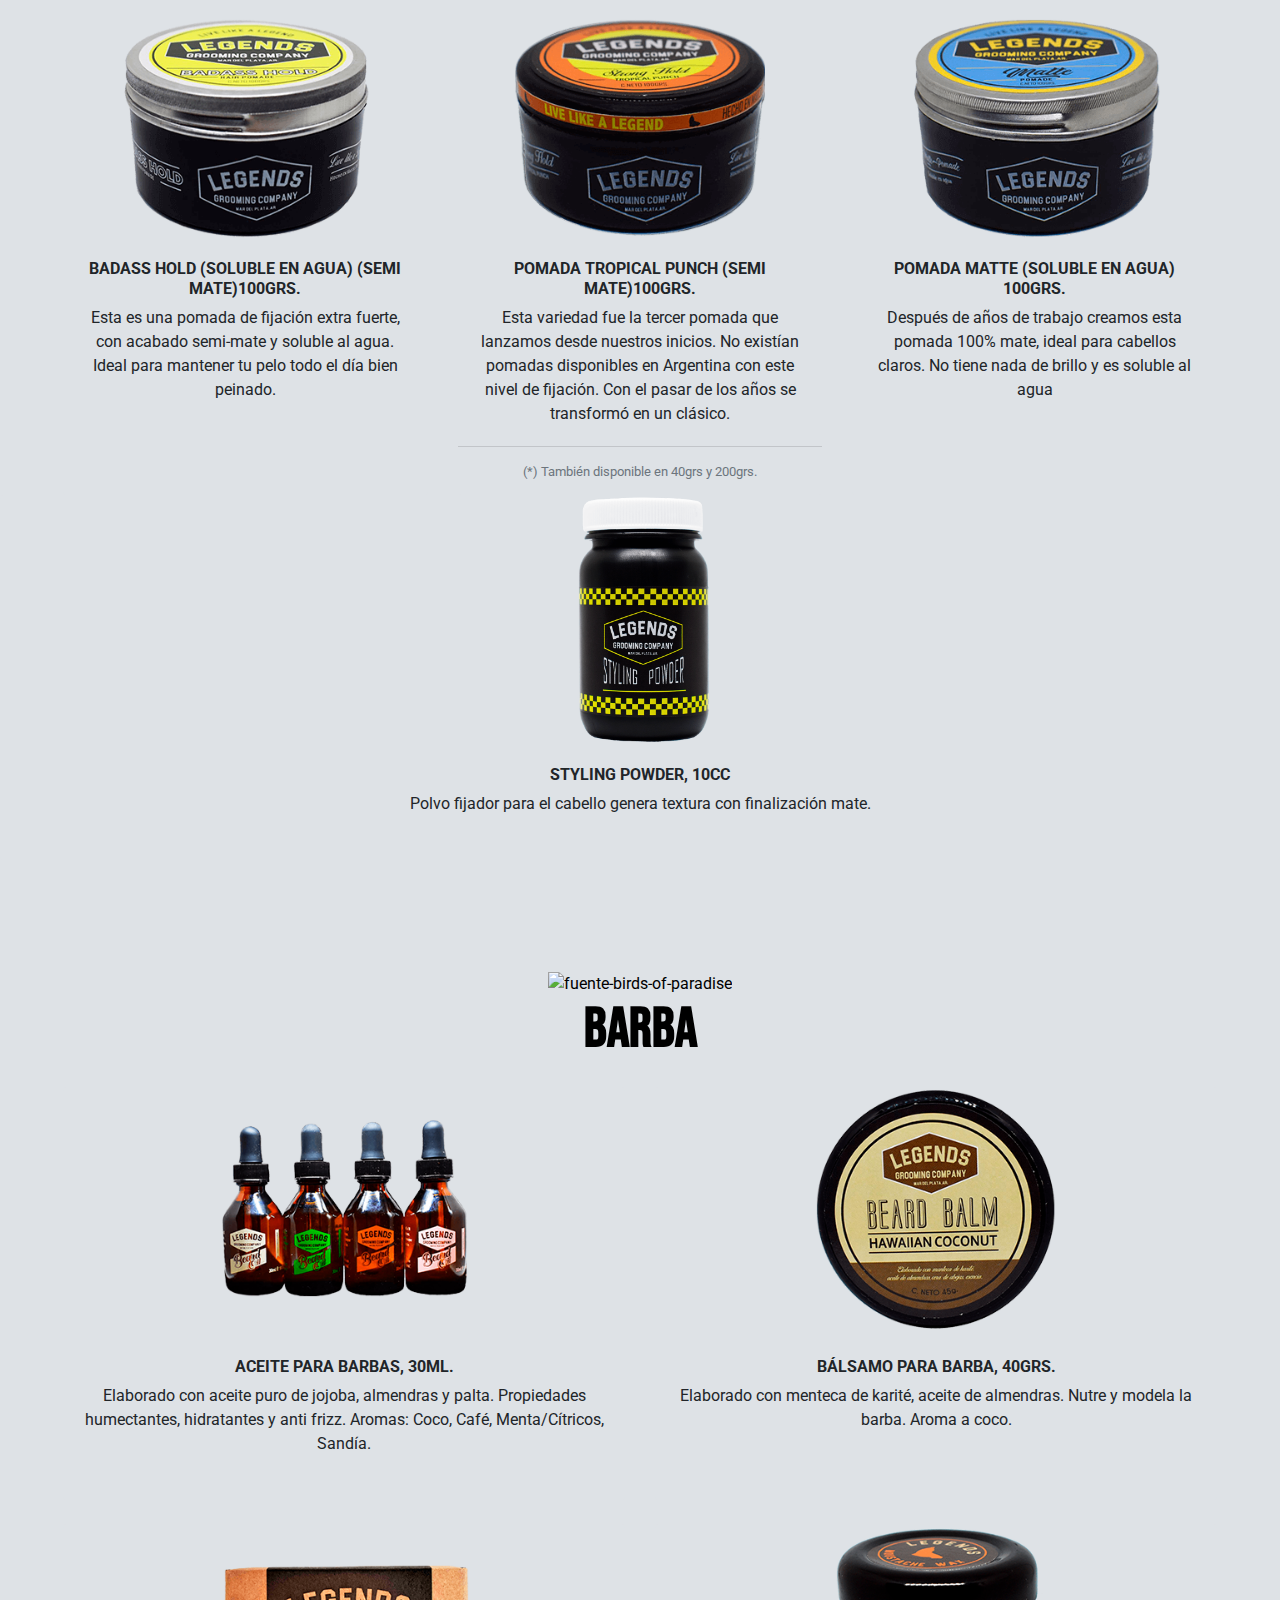
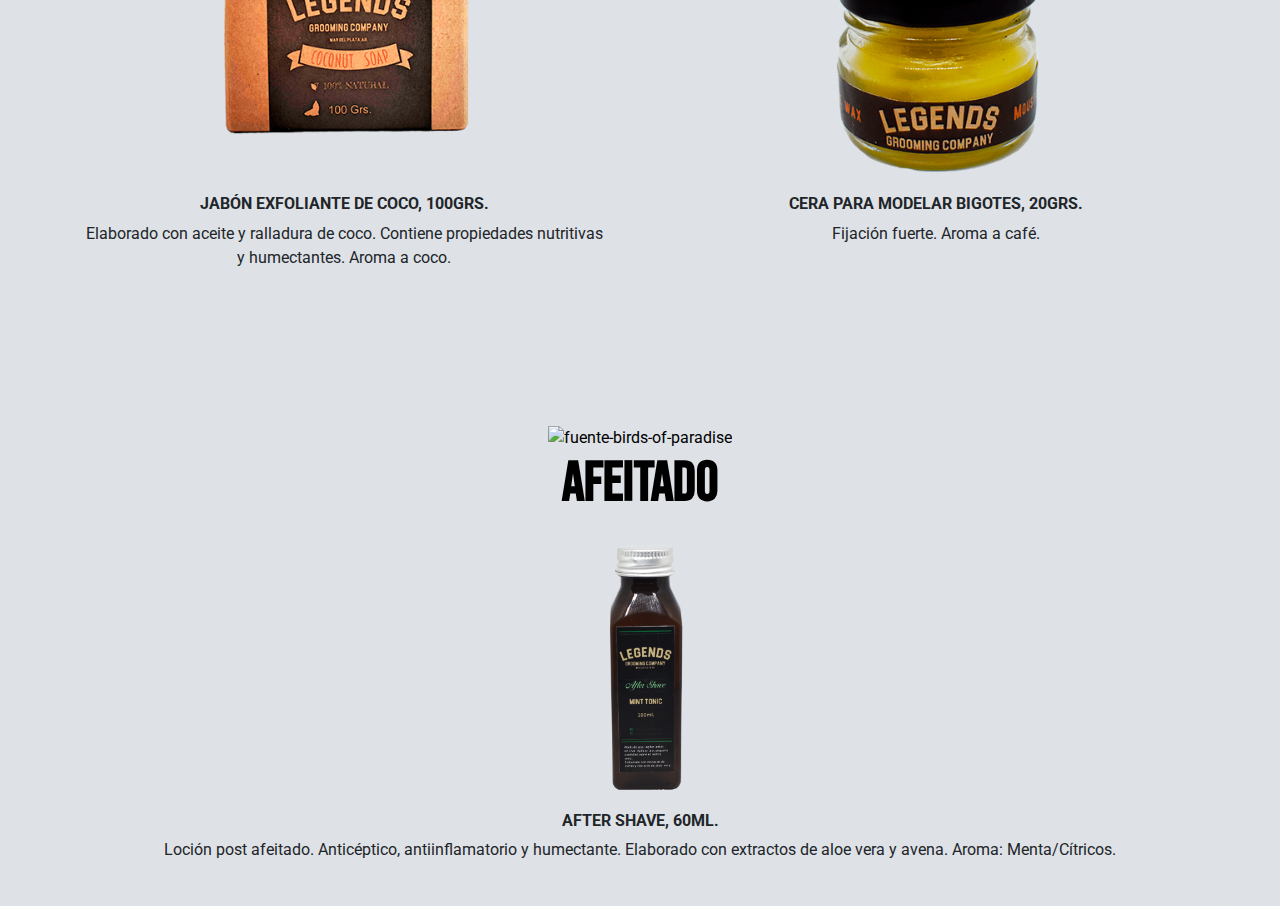
==== commit 1481dc95: "se corrigieron los titulos de los productos y las novedades" ====
--- a/pages/productos.html
+++ b/pages/productos.html
@@ -105,7 +105,7 @@
     <div class="card card-productos text-center border-0">
      <a href="#" data-toggle="modal" data-target="#modal1" title="Ver Detalle"><img src="../images/easyHold2.png" class="card-img-top img-fluid" alt="easyHold"></a>
       <div class="card-body">
-        <h5 class="card-title">Wax (cera) 100grs.</h5>
+        <h5 class="card-title-productos">Wax (cera) 100grs.</h5>
         <p class="card-text">Esta cera posee un excelente brillo muy buena para uso no profesional ya que tiene muy buena maleabilidad y poca fijación.</p>
       </div>
       <div class="card-footer">
@@ -115,7 +115,7 @@
     <div class="card card-productos text-center border-0">
       <a href="#" data-toggle="modal" data-target="#modal2" title="Ver Detalle"><img src="../images/heavyHold.png" class="card-img-top img-fluid" alt="heavyHold"></a>
       <div class="card-body">
-        <h5 class="card-title">Heavy hold (soluble en agua) (semi mate)100grs.</h5>
+        <h5 class="card-title-productos">Heavy hold (soluble en agua) (semi mate)100grs.</h5>
         <p class="card-text">Pomada 100% soluble en agua, poco brillo y muy buena fijación. También disponible en 550grs para uso profesional.</p>
       </div>
       <div class="card-footer border-0">
@@ -125,7 +125,7 @@
     <div class="card card-productos text-center border-0">
      <a href="#" data-toggle="modal" data-target="#modal3" title="Ver Detalle"><img src="../images/mediumHold.png" class="card-img-top img-fluid" alt="mediumHold"></a> 
       <div class="card-body">
-        <h5 class="card-title">Pomada hawaiian coconut 100Grs.</h5>
+        <h5 class="card-title-productos">Pomada hawaiian coconut 100Grs.</h5>
         <p class="card-text">Pomada de fijación media y muy buena maleabilidad con fragancia hawaiian coconut para que tu pelo huela bien todo el día.</p>
       </div>
       <div class="card-footer">
@@ -138,7 +138,7 @@
     <div class="card card-productos text-center border-0">
      <a href="#" data-toggle="modal" data-target="#modal4" title="Ver Detalle"><img src="../images/badassHold.png" class="card-img-top img-fluid" alt="badAssHold"></a>
       <div class="card-body">
-        <h5 class="card-title">Badass hold (soluble en agua) (semi mate)100grs.</h5>
+        <h5 class="card-title-productos">Badass hold (soluble en agua) (semi mate)100grs.</h5>
         <p class="card-text">Esta es una pomada de fijación extra fuerte, con acabado semi-mate y soluble al agua. Ideal para mantener tu pelo todo el día bien peinado.</p>
       </div>
       <div class="card-footer border-0">
@@ -148,7 +148,7 @@
     <div class="card card-productos text-center border-0">
       <a href="#" data-toggle="modal" data-target="#modal5" title="Ver Detalle"><img src="../images/strongHoldTropicalPunch.png" class="card-img-top img-fluid" alt="tropicalPunch"></a>
       <div class="card-body">
-        <h5 class="card-title">Pomada tropical punch (semi mate)100grs.</h5>
+        <h5 class="card-title-productos">Pomada tropical punch (semi mate)100grs.</h5>
         <p class="card-text">Esta variedad fue la tercer pomada que lanzamos desde nuestros inicios. No existían pomadas disponibles en Argentina con este nivel de fijación. Con el pasar de los años se transformó en un clásico.</p>
       </div>
       <div class="card-footer">
@@ -158,7 +158,7 @@
     <div class="card card-productos text-center border-0">
      <a href="#" data-toggle="modal" data-target="#modal6" title="Ver Detalle"><img src="../images/matte.png" class="card-img-top img-fluid" alt="matte"></a> 
       <div class="card-body">
-        <h5 class="card-title">Pomada matte (soluble en agua) 100grs.</h5>
+        <h5 class="card-title-productos">Pomada matte (soluble en agua) 100grs.</h5>
         <p class="card-text">Después de años de trabajo creamos esta pomada 100% mate, ideal para cabellos claros. No tiene nada de brillo y es soluble al agua</p>
       </div>
       <div class="card-footer border-0">
@@ -169,7 +169,7 @@
   <div class="card card-productos text-center border-0 col-xs-12 col-sm-12 col-md-12 col-lg-12">
     <a href="#" data-toggle="modal" data-target="#modal7" title="Ver Detalle"><img src="../images/polvo.png" class="card-img-top img-fluid" alt="polvo"></a> 
      <div class="card-body">
-       <h5 class="card-title">Styling powder, 10cc</h5>
+       <h5 class="card-title-productos">Styling powder, 10cc</h5>
        <p class="card-text">Polvo fijador para el cabello genera textura con finalización mate.</p>
      </div>
      <div class="card-footer border-0">
@@ -185,7 +185,7 @@
     <div class="card card-productos text-center border-0">
      <a href="#" data-toggle="modal" data-target="#modal8" title="Ver Detalle"><img src="../images/aceites.png" class="card-img-top img-fluid" alt="aceites"></a>
       <div class="card-body">
-        <h5 class="card-title">Aceite para barbas, 30ml.</h5>
+        <h5 class="card-title-productos">Aceite para barbas, 30ml.</h5>
         <p class="card-text">Elaborado con aceite puro de jojoba, almendras y palta. Propiedades humectantes, hidratantes y anti frizz.
           Aromas: Coco, Café, Menta/Cítricos, Sandía.</p>
       </div>
@@ -196,7 +196,7 @@
     <div class="card card-productos text-center border-0">
       <a href="#" data-toggle="modal" data-target="#modal9" title="Ver Detalle"><img src="../images/balsamo.png" class="card-img-top img-fluid" alt="balsamo"></a>
       <div class="card-body">
-        <h5 class="card-title">Bálsamo para barba, 40grs.</h5>
+        <h5 class="card-title-productos">Bálsamo para barba, 40grs.</h5>
         <p class="card-text">Elaborado con menteca de karité, aceite de almendras. Nutre y modela la barba. Aroma a coco.</p>
       </div>
       <div class="card-footer border-0">
@@ -209,7 +209,7 @@
     <div class="card card-productos text-center border-0">
      <a href="#" data-toggle="modal" data-target="#modal10" title="Ver Detalle"><img src="../images/jabon.png" class="card-img-top img-fluid" alt="jabon"></a>
       <div class="card-body">
-        <h5 class="card-title">Jabón exfoliante de coco, 100grs.</h5>
+        <h5 class="card-title-productos">Jabón exfoliante de coco, 100grs.</h5>
         <p class="card-text">Elaborado con aceite y ralladura de coco. Contiene propiedades nutritivas y humectantes. Aroma a coco.</p>
       </div>
       <div class="card-footer border-0">
@@ -219,7 +219,7 @@
     <div class="card card-productos text-center border-0">
       <a href="#" data-toggle="modal" data-target="#modal11" title="Ver Detalle"><img src="../images/moWax.png" class="card-img-top img-fluid" alt="mowax"></a>
       <div class="card-body">
-        <h5 class="card-title">Cera para modelar bigotes, 20grs.</h5>
+        <h5 class="card-title-productos">Cera para modelar bigotes, 20grs.</h5>
         <p class="card-text">Fijación fuerte. Aroma a café.</p>
       </div>
       <div class="card-footer border-0">
@@ -236,7 +236,7 @@
     <div class="card card-productos text-center border-0">
       <a href="#" data-toggle="modal" data-target="#modal12" title="Ver Detalle"><img src="../images/afterShave1.png" class="card-img-top img-fluid" alt="afterShave"></a>
       <div class="card-body">
-        <h5 class="card-title">After shave, 60ml.</h5>
+        <h5 class="card-title-productos">After shave, 60ml.</h5>
         <p class="card-text">Loción post afeitado. Anticéptico, antiinflamatorio y humectante. 
           Elaborado con extractos de aloe vera y avena. Aroma: Menta/Cítricos.</p>
       </div>
--- a/css/styles.css
+++ b/css/styles.css
@@ -498,9 +498,15 @@
   font-size: 1rem !important;
   text-transform: uppercase; }
 
-.card-title {
+.card-title-productos {
   font-weight: bold;
   color: #212529 !important;
+  font-size: 1rem !important;
+  text-transform: uppercase; }
+
+.card-title-novedades {
+  font-weight: bold;
+  color: #dee2e6 !important;
   font-size: 1rem !important;
   text-transform: uppercase; }
 
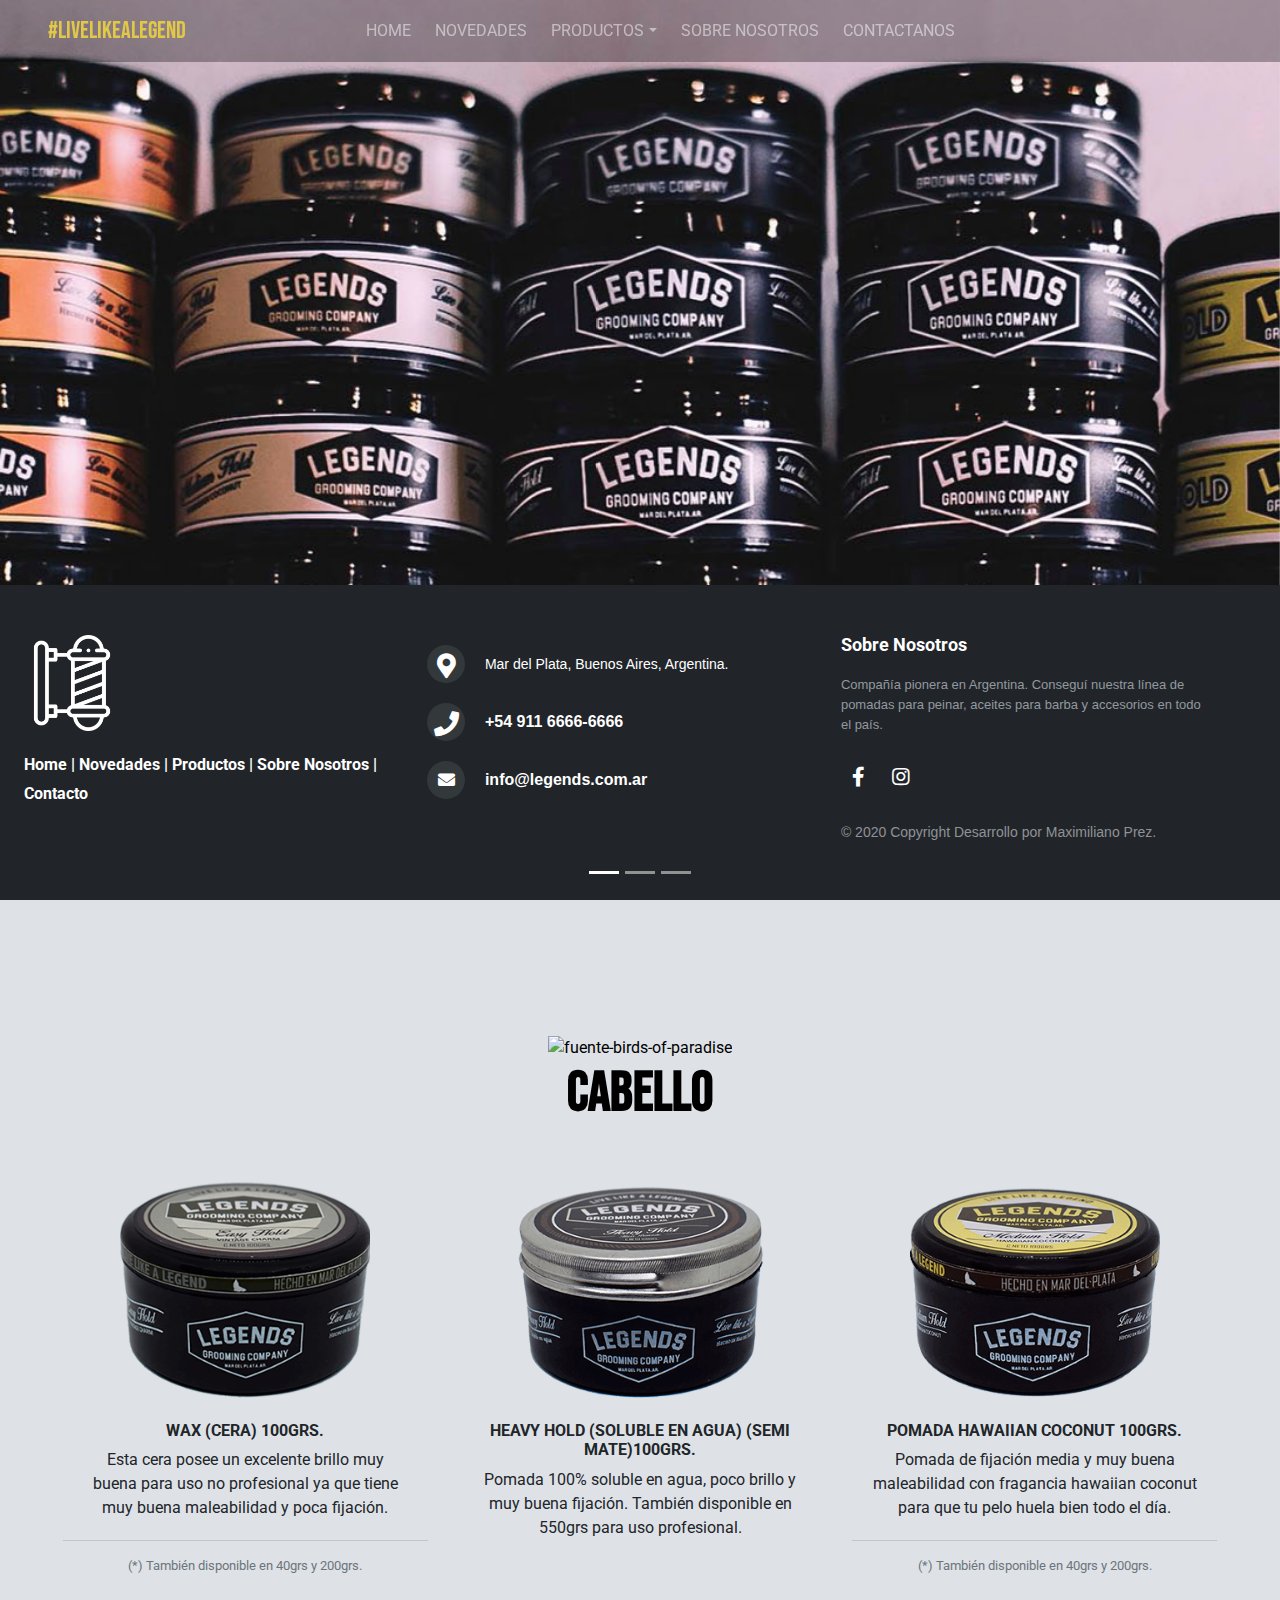
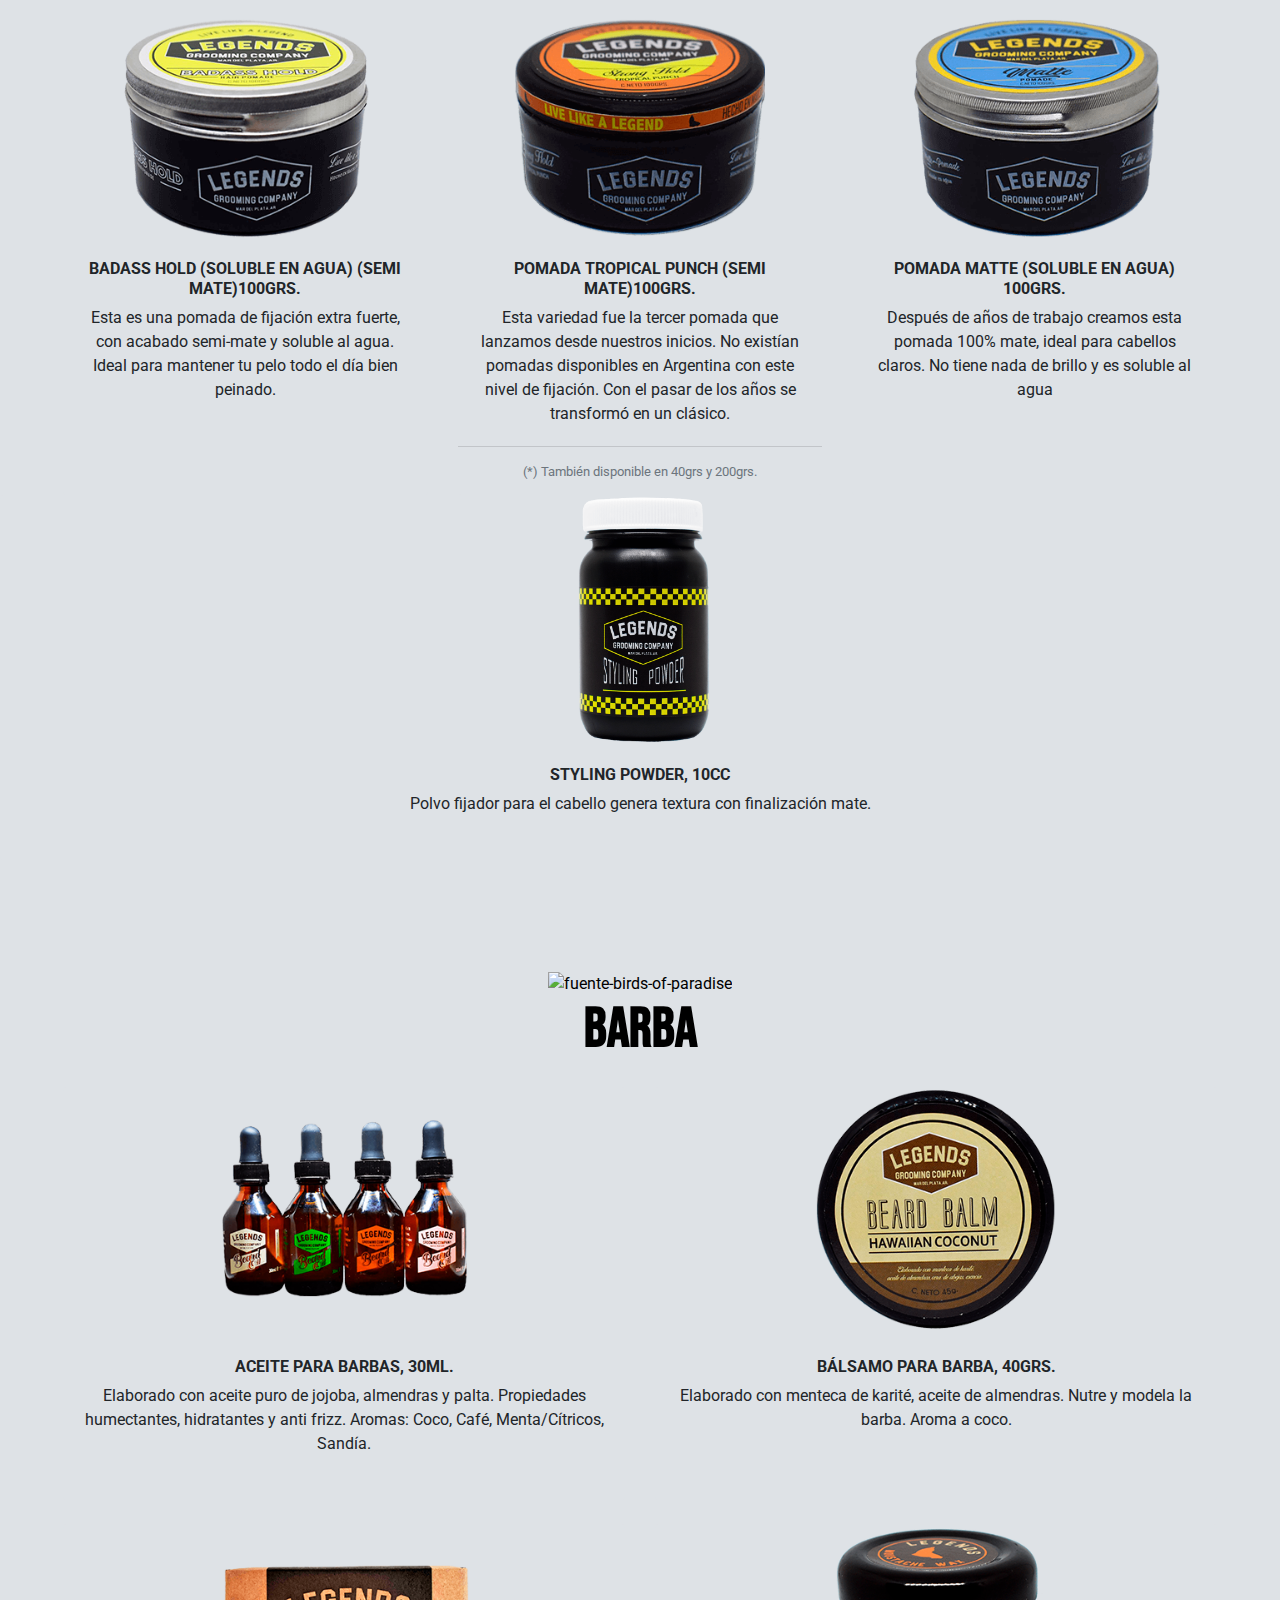
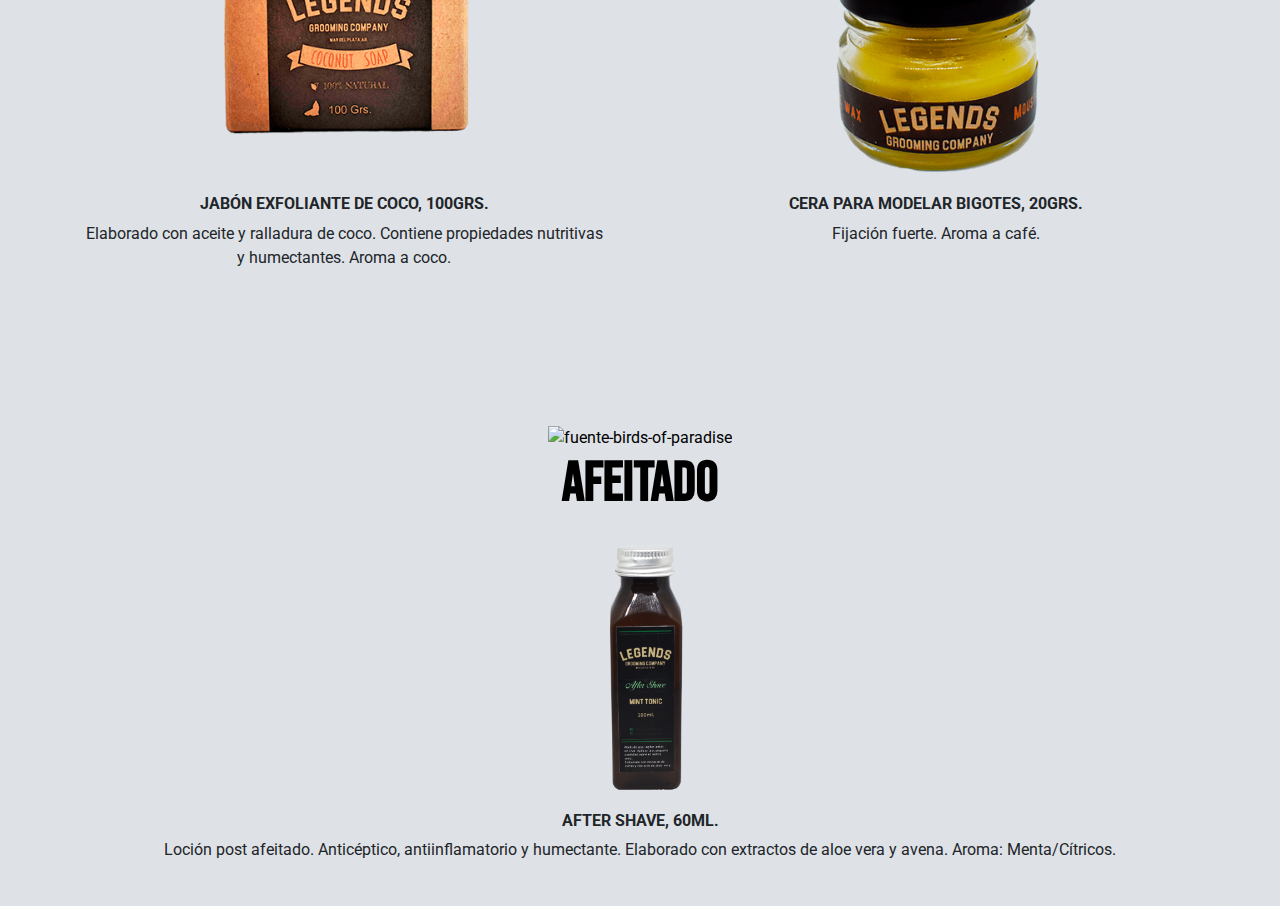
==== commit 0cbff37e: "se realizó cambios en el navbar para que aparezca en el orden como en la página" ====
--- a/pages/productos.html
+++ b/pages/productos.html
@@ -4,6 +4,7 @@
     <meta charset="UTF-8">
     <meta name="viewport" content="width=device-width, initial-scale=1.0">
     <title>Legends Ceras y Pomadas Para el Cabello, Aceites para Barba</title>
+    <link rel="icon" type="image/png" href="../images/logoFondoNegro.png">
     <link rel="preconnect" href="https://fonts.gstatic.com">
   
 
@@ -50,12 +51,12 @@
                     </div>
                 </li>
                 <li class="nav-item">
+                  <a class="nav-link" href="../index.html#sobreNosotros">Sobre Nosotros</a>
+                  </li>
+                <li class="nav-item">
                 <a class="nav-link" href="../index.html#contacto">Contactanos</a>
                 </li>
-                <li class="nav-item">
-                <a class="nav-link" href="../index.html#sobreNosotros">Sobre Nosotros</a>
-                </li>
-            </ul>
+               </ul>
             <ul class="navbar-nav">
                 <li class="nav-item">
                 <a href="https://www.facebook.com/Legendshairpomade" target="_blank" class="nav-link">
--- a/css/styles.css
+++ b/css/styles.css
@@ -113,7 +113,10 @@
   text-transform: uppercase; }
 
 .about-container {
-  background-color: black; }
+  background-color: black;
+  position: relative;
+  top: 200px;
+  margin-bottom: 100px !important; }
 
 .about-text {
   padding: 2rem !important;
@@ -124,8 +127,17 @@
   border-radius: 2px;
   width: 100px; }
 
+.title-productos {
+  font-size: 2.5rem;
+  font-family: 'Roboto', sans-serif;
+  color: #f8f9fa; }
+
 .productos-container {
-  background-color: #495057 !important; }
+  background-color: #495057 !important;
+  position: relative;
+  top: 10rem;
+  bottom: 10rem;
+  padding-bottom: 2rem !important; }
 
 /* FORMULARIO DE CONTACTO: */
 .body-form {
@@ -467,10 +479,10 @@
 .image {
   position: relative; }
 
-.image__img {
-  display: block;
-  width: 100%; }
-
+/*.image__img{
+      display: block;
+      width: 100%;
+    }*/
 .image__overlay {
   position: absolute;
   top: 0;
@@ -536,3 +548,19 @@
     flex-direction: column-reverse;
     justify-content: center;
     align-items: center; } }
+
+@media (max-width: 581px) {
+  .parrafo-sobreNosotros {
+    font-size: 15px; } }
+
+@media (max-width: 581px) {
+  .container-ig {
+    display: flex;
+    flex-direction: row;
+    align-items: center;
+    justify-content: center; } }
+
+@media (max-width: 581px) {
+  .img-thumbnail {
+    width: 250px;
+    height: 250px; } }
